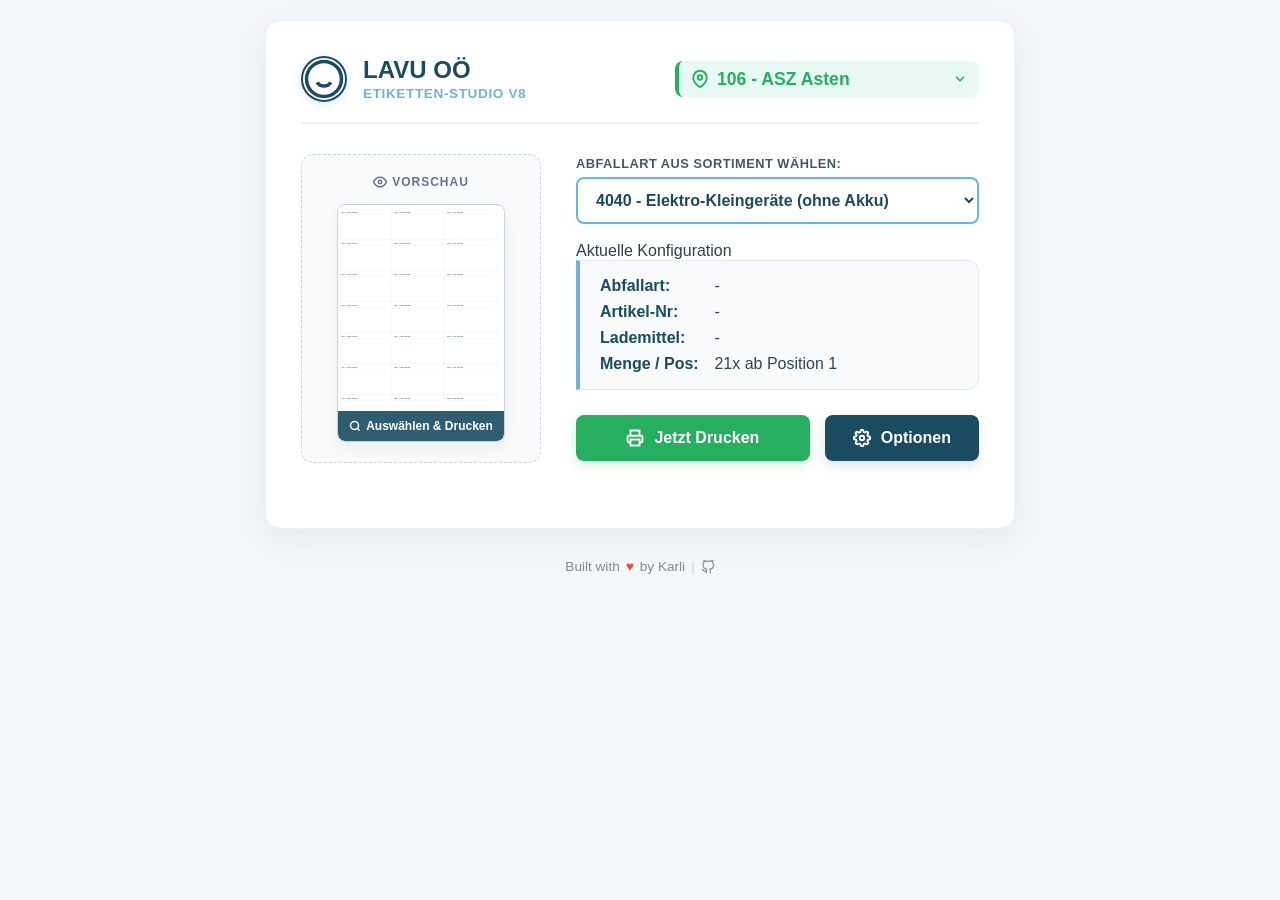
==== index.htm @ 76504af8 "Implement feature X to enhance user experience and fix bug Y in module Z" ====
<!DOCTYPE html>
<html lang="de">
<head>
    <meta charset="UTF-8" />
    <meta name="viewport" content="width=device-width, initial-scale=1.0" />
    <title>LAVU OÖ - Etiketten-Druckstudio v8 (HERMA 4473)</title>
    <link class="icon" type="image/svg+xml" href="favicon.svg" />
    <link rel="manifest" href="manifest.json" />
    <meta name="theme-color" content="#1a4b60" />
    <style>
        /* ==========================================
           BENUTZEROBERFLÄCHE (Wird nicht gedruckt)
           ========================================== */
        * {
            box-sizing: border-box;
        }

        body {
            font-family: 'Segoe UI', -apple-system, BlinkMacSystemFont, Roboto, Helvetica, Arial, sans-serif;
            background-color: #f4f7f9;
            margin: 0;
            padding: 20px;
            color: #2c3e50;
            display: flex;
            flex-direction: column;
            justify-content: flex-start;
            align-items: center;
            min-height: 100vh;
        }

        .main-card {
            background: #ffffff;
            width: 100%;
            max-width: 750px;
            border-radius: 16px;
            box-shadow: 0 10px 30px rgba(26, 75, 96, 0.08);
            padding: 35px;
            border: 1px solid #eef2f5;
        }

        .app-header {
            display: flex;
            justify-content: space-between;
            align-items: center;
            border-bottom: 2px solid #eef2f5;
            padding-bottom: 20px;
            margin-bottom: 30px;
            flex-wrap: wrap;
            gap: 15px;
        }

        .app-header-left {
            display: flex;
            align-items: center;
            gap: 16px;
        }

        .app-logo {
            width: 46px;
            height: 46px;
            border-radius: 50%;
            object-fit: cover;
            border: 2px solid #1a4b60;
            box-shadow: 0 2px 8px rgba(26, 75, 96, 0.15);
        }

        .app-header-title {
            color: #1a4b60;
            font-size: 1.5rem;
            font-weight: bold;
            line-height: 1.1;
        }

        .app-header-subtitle {
            font-size: 0.85rem;
            color: #6cb4db;
            font-weight: 600;
            text-transform: uppercase;
            letter-spacing: 0.6px;
            margin-top: 3px;
        }

        .app-header-right {
            color: #27ae60;
            font-size: 1.1rem;
            font-weight: bold;
            display: flex;
            align-items: center;
            gap: 4px;
            background: #e8f8f5;
            padding: 4px 12px;
            border-radius: 8px;
            border-left: 4px solid #27ae60;
            box-shadow: 0 2px 6px rgba(39, 174, 96, 0.04);
            white-space: nowrap;
        }

        .header-select {
            background: transparent;
            border: none;
            color: #27ae60;
            font-size: 1.1rem;
            font-weight: bold;
            font-family: inherit;
            outline: none;
            cursor: pointer;
            padding: 4px 20px 4px 4px;
            appearance: none;
            -webkit-appearance: none;
            -moz-appearance: none;
            background-image: url("data:image/svg+xml;utf8,<svg xmlns='http://www.w3.org/2000/svg' width='14' height='14' viewBox='0 0 24 24' fill='none' stroke='%2327ae60' stroke-width='2.5' stroke-linecap='round' stroke-linejoin='round'><polyline points='6 9 12 15 18 9'></polyline></svg>");
            background-repeat: no-repeat;
            background-position: right center;
            width: auto;
        }

        .header-select:focus {
            box-shadow: none;
            background-color: transparent;
        }

        .dashboard-grid {
            display: grid;
            grid-template-columns: 240px 1fr;
            gap: 35px;
            align-items: center;
            margin-bottom: 30px;
        }

        .preview-sidebar {
            display: flex;
            flex-direction: column;
            align-items: center;
            background: #f8fafc;
            padding: 20px;
            border-radius: 12px;
            border: 1px dashed #cbd5e1;
            width: 100%;
        }

        .sidebar-title {
            font-size: 0.75rem;
            font-weight: bold;
            color: #64748b;
            text-transform: uppercase;
            letter-spacing: 1px;
            margin-bottom: 15px;
            display: flex;
            align-items: center;
            gap: 5px;
        }

        .thumbnail-wrapper {
            position: relative;
            width: 168px;
            height: 238px;
            border: 1px solid #cbd5e1;
            background: white;
            border-radius: 8px;
            overflow: hidden;
            cursor: pointer;
            box-shadow: 0 6px 16px rgba(0, 0, 0, 0.06);
            transition: all 0.25s cubic-bezier(0.4, 0, 0.2, 1);
        }

        .thumbnail-wrapper:hover {
            transform: translateY(-4px) scale(1.02);
            box-shadow: 0 12px 24px rgba(26, 75, 96, 0.15);
            border-color: #1a4b60;
        }

        .scaled-sheet-container {
            transform: scale(0.20);
            transform-origin: top left;
            width: 210mm;
            height: 297mm;
            pointer-events: none;
        }

        .thumbnail-overlay {
            position: absolute;
            bottom: 0;
            left: 0;
            right: 0;
            background: rgba(26, 75, 96, 0.9);
            color: white;
            font-size: 0.75rem;
            font-weight: bold;
            text-align: center;
            padding: 8px 0;
            transition: background 0.2s;
            backdrop-filter: blur(2px);
            display: flex;
            justify-content: center;
            align-items: center;
            gap: 5px;
        }

        .thumbnail-wrapper:hover .thumbnail-overlay {
            background: rgba(39, 174, 96, 0.95);
        }

        #labelSheetModal .label {
            cursor: pointer !important;
            transition: background-color 0.15s ease, border-color 0.15s ease;
        }

        #labelSheetModal .label:hover {
            background-color: #e8f8f5 !important;
            border-color: #27ae60 !important;
        }

        #labelSheetModal .label.empty:hover {
            background-color: #f1f5f9 !important;
            border-color: #1a4b60 !important;
        }

        .info-panel {
            display: flex;
            flex-direction: column;
            justify-content: center;
            height: 100%;
            width: 100%;
        }

        .frontpage-selection {
            margin-bottom: 18px;
            display: flex;
            flex-direction: column;
        }

        .frontpage-selection label {
            font-size: 0.8rem;
            font-weight: 700;
            margin-bottom: 6px;
            color: #475569;
            text-transform: uppercase;
            letter-spacing: 0.5px;
        }

        .frontpage-selection select {
            padding: 12px 14px;
            border: 2px solid #6cb4db;
            border-radius: 8px;
            font-size: 1rem;
            font-weight: 600;
            color: #1a4b60;
            background-color: #fff;
            box-shadow: 0 2px 8px rgba(108, 180, 219, 0.1);
            transition: all 0.2s;
            cursor: pointer;
            width: 100%;
            max-width: 100%;
        }

        .frontpage-selection select:focus {
            outline: none;
            border-color: #1a4b60;
            box-shadow: 0 0 0 3px rgba(26, 75, 96, 0.15);
        }

        .summary-box {
            background: #f8fafc;
            border-left: 4px solid #6cb4db;
            padding: 16px 20px;
            border-radius: 0 12px 12px 0;
            margin-bottom: 25px;
            border-top: 1px solid #e2e8f0;
            border-right: 1px solid #e2e8f0;
            border-bottom: 1px solid #e2e8f0;
            width: 100%;
        }

        .summary-item {
            margin-bottom: 8px;
            font-size: 1rem;
            color: #334155;
            word-break: break-word;
        }

        .summary-item:last-child {
            margin-bottom: 0;
        }

        .summary-label {
            font-weight: 600;
            color: #1a4b60;
            width: 110px;
            display: inline-block;
            flex-shrink: 0;
        }

        .action-buttons {
            display: flex;
            gap: 15px;
            width: 100%;
        }

        button {
            padding: 14px 28px;
            font-size: 1rem;
            font-weight: bold;
            border: none;
            border-radius: 8px;
            cursor: pointer;
            transition: all 0.2s ease;
            display: flex;
            align-items: center;
            justify-content: center;
            gap: 10px;
        }

        .btn-primary {
            background-color: #27ae60;
            color: white;
            flex: 2;
            box-shadow: 0 4px 12px rgba(39, 174, 96, 0.2);
        }

        .btn-primary:hover {
            background-color: #219653;
            transform: translateY(-1px);
            box-shadow: 0 6px 16px rgba(39, 174, 96, 0.25);
        }

        .btn-secondary {
            background-color: #1a4b60;
            color: white;
            flex: 1;
            box-shadow: 0 4px 12px rgba(26, 75, 96, 0.15);
        }

        .btn-secondary:hover {
            background-color: #113342;
            transform: translateY(-1px);
        }

        .btn-crud {
            padding: 10px 16px;
            font-size: 0.9rem;
            font-weight: 600;
            border-radius: 6px;
            border: none;
            cursor: pointer;
            transition: background 0.2s;
        }

        .app-footer {
            margin-top: 30px;
            font-size: 0.85rem;
            color: #7f8c8d;
            text-align: center;
            font-weight: 500;
            width: 100%;
            max-width: 750px;
        }

        .app-footer span {
            color: #e74c3c;
        }

        .modal-backdrop {
            display: none;
            position: fixed;
            top: 0;
            left: 0;
            width: 100%;
            height: 100%;
            background: rgba(15, 34, 43, 0.55);
            backdrop-filter: blur(5px);
            z-index: 1000;
            justify-content: center;
            align-items: center;
            animation: fadeIn 0.2s ease;
            padding: 10px;
        }

        .modal-content {
            background: white;
            padding: 30px;
            border-radius: 16px;
            width: 100%;
            max-width: 580px;
            box-shadow: 0 20px 40px rgba(15, 34, 43, 0.2);
            position: relative;
            max-height: 95vh;
            overflow-y: auto;
        }

        .preview-modal-content {
            width: 100vw;
            height: 100vh;
            max-width: 100% !important;
            max-height: 100% !important;
            border-radius: 0 !important;
            display: flex;
            flex-direction: column;
            padding: 20px 30px;
            width: 100%;
            overflow: hidden;
        }

        .modal-body-scroll {
            overflow: hidden;
            flex: 1;
            padding: 25px;
            background: #f1f5f9;
            border-radius: 12px;
            display: flex;
            justify-content: center;
            align-items: center;
            box-shadow: inset 0 2px 10px rgba(0, 0, 0, 0.05);
            position: relative;
        }

        .modal-header {
            font-size: 1.35rem;
            font-weight: bold;
            color: #1a4b60;
            margin-bottom: 20px;
            border-bottom: 2px solid #f1f5f9;
            padding-bottom: 12px;
            display: flex;
            justify-content: space-between;
            align-items: center;
            gap: 10px;
        }

        .btn-close-x {
            background: transparent;
            font-size: 1.8rem;
            color: #94a3b8;
            padding: 0;
            cursor: pointer;
            line-height: 1;
        }

        .btn-close-x:hover {
            color: #ef4444;
        }

        .mode-switcher {
            display: flex;
            background: #f1f5f9;
            padding: 4px;
            border-radius: 8px;
            margin-bottom: 20px;
            border: 1px solid #e2e8f0;
            flex-wrap: wrap;
            gap: 4px;
        }

        .mode-tab {
            flex: 1;
            min-width: 120px;
            text-align: center;
            padding: 10px 15px;
            font-weight: bold;
            font-size: 0.95rem;
            cursor: pointer;
            border-radius: 6px;
            transition: all 0.2s ease;
            color: #64748b;
            display: flex;
            align-items: center;
            justify-content: center;
            gap: 8px;
        }

        .mode-tab.active {
            background: #1a4b60;
            color: white;
            box-shadow: 0 2px 6px rgba(26, 75, 96, 0.15);
        }

        .form-section {
            display: none;
            animation: fadeIn 0.25s ease;
        }

        .form-section.active {
            display: block;
        }

        @keyframes fadeIn {
            from {
                opacity: 0;
                transform: translateY(4px);
            }
            to {
                opacity: 1;
                transform: translateY(0);
            }
        }

        .form-grid {
            display: grid;
            grid-template-columns: repeat(2, 1fr);
            gap: 16px;
            margin-bottom: 20px;
        }

        .form-group {
            display: flex;
            flex-direction: column;
        }

        .form-group.full-width {
            grid-column: span 2;
        }

        label {
            font-size: 0.8rem;
            font-weight: 700;
            margin-bottom: 6px;
            color: #475569;
            text-transform: uppercase;
            letter-spacing: 0.5px;
            display: flex;
            align-items: center;
            gap: 5px;
        }

        input,
        select {
            padding: 11px 14px;
            border: 1px solid #cbd5e1;
            border-radius: 6px;
            font-size: 0.95rem;
            color: #334155;
            background-color: #f8fafc;
            transition: all 0.2s;
            width: 100%;
            max-width: 100%;
        }

        input:focus,
        select:focus {
            outline: none;
            border-color: #6cb4db;
            background-color: #fff;
            box-shadow: 0 0 0 3px rgba(108, 180, 219, 0.15);
        }

        .modal-footer {
            display: flex;
            justify-content: flex-end;
            gap: 12px;
            margin-top: 20px;
            border-top: 1px solid #f1f5f9;
            padding-top: 15px;
            flex-wrap: wrap;
        }

        .btn-save-defaults {
            background-color: #3498db;
            color: white;
        }

        .btn-save-defaults:hover {
            background-color: #2980b9;
        }

        .btn-cancel {
            background-color: #f1f5f9;
            color: #475569;
        }

        .btn-cancel:hover {
            background-color: #e2e8f0;
        }

        .crud-item-row {
            display: flex;
            justify-content: space-between;
            align-items: center;
            padding: 8px 10px;
            border-bottom: 1px solid #e2e8f0;
            font-size: 0.85rem;
        }

        .crud-item-row:last-child {
            border-bottom: none;
        }

        .crud-item-info {
            flex: 1;
            white-space: nowrap;
            overflow: hidden;
            text-overflow: ellipsis;
            padding-right: 10px;
        }

        @media (max-width: 768px) {
            body {
                padding: 12px;
            }
            .main-card {
                padding: 20px;
            }
            .dashboard-grid {
                grid-template-columns: 1fr;
                gap: 25px;
            }
            .preview-sidebar {
                order: -1;
            }
        }

        @media (max-width: 520px) {
            .app-header {
                flex-direction: column;
                align-items: flex-start;
            }
            .app-header-right {
                width: 100%;
                justify-content: center;
            }
            .action-buttons {
                flex-direction: column;
            }
            .form-grid {
                grid-template-columns: 1fr;
            }
            .form-group.full-width {
                grid-column: span 1;
            }
            .modal-content {
                padding: 20px;
            }
            .modal-footer button {
                width: 100%;
            }
        }

        .preview-modal-content {
            max-width: 90vw;
            width: 600px;
            max-height: 95vh;
            display: flex;
            flex-direction: column;
            padding: 20px 30px;
        }

        .modal-body-scroll {
            flex: 1;
            padding: 25px;
            background: #f1f5f9;
            border-radius: 12px;
            display: flex;
            justify-content: center;
            align-items: flex-start;
            overflow: hidden;
            box-shadow: inset 0 2px 10px rgba(0, 0, 0, 0.05);
            container-type: inline-size;
        }

        .page-container {
            background: #ffffff;
            width: 210mm;
            height: 297mm;
            box-shadow: 0 4px 25px rgba(0, 0, 0, 0.12);
            box-sizing: border-box;
            flex-shrink: 0;
        }

        .print-sheet {
            width: 210mm;
            height: 297mm;
            box-sizing: border-box;
            padding: 5mm 0mm 5mm 0mm;
            display: grid;
            grid-template-columns: repeat(3, 1fr);
            grid-template-rows: repeat(7, 1fr);
            gap: 0;
            background: white;
        }

        @container (min-width: 794px) {
            .page-container {
                transform: scale(1);
            }
        }

        .label {
            width: 100%;
            height: 100%;
            box-sizing: border-box;
            padding: 3.5mm 4mm 3.5mm 4mm;
            border: 1px dashed #cbd5e1;
            position: relative;
            background: white;
            overflow: hidden;
            display: flex;
            flex-direction: column;
            justify-content: space-between;
        }

        .label-top {
            font-size: 7pt;
            font-weight: bold;
            color: #4a5568;
            text-transform: uppercase;
            letter-spacing: 0.3px;
            border-bottom: 0.8px solid #cbd5e1;
            padding-bottom: 1.5mm;
            white-space: nowrap;
            overflow: hidden;
            text-overflow: ellipsis;
        }

        .label-middle {
            display: flex;
            align-items: center;
            justify-content: space-between;
            gap: 2mm;
            flex: 1;
            padding: 1.5mm 0;
            overflow: hidden;
        }

        .label-artnr {
            font-size: 24pt;
            font-weight: 900;
            color: #000000;
            font-family: 'Arial Black', Impact, sans-serif;
            line-height: 1;
            letter-spacing: -0.5px;
        }

        .label-suffix {
            font-size: 11pt;
            font-weight: bold;
            color: #4a5568;
            border: 1.5px solid #000;
            padding: 0.6mm 1.8mm;
            border-radius: 3px;
            text-transform: uppercase;
            white-space: nowrap;
            transform: rotate(-2deg);
            box-shadow: 1px 1px 0px #000;
            background: #fff;
            max-width: 60%;
            overflow: hidden;
            text-overflow: ellipsis;
        }

        .label-bottom-text {
            font-size: 10pt;
            font-weight: 800;
            color: #000000;
            line-height: 1.2;
            word-break: break-word;
            display: -webkit-box;
            -webkit-line-clamp: 2;
            -webkit-box-orient: vertical;
            overflow: hidden;
            height: 2.4em;
            text-transform: uppercase;
        }

        .label.empty {
            border: 1px dashed #e2e8f0;
            background: #fafafa;
        }

        .label.empty * {
            display: none !important;
        }

        @media print {
            @page {
                size: A4 portrait;
                margin: 0 !important;
            }
            html,
            body {
                background: white;
                margin: 0 !important;
                padding: 0 !important;
            }
            .main-card,
            .modal-backdrop,
            #pwaBanner,
            .app-footer {
                display: none !important;
            }
            #hiddenPrintContainer {
                display: block !important;
            }
            .page-container {
                box-shadow: none !important;
                margin: 0 !important;
                page-break-after: avoid;
                page-break-before: avoid;
                transform: none !important;
            }
            .label {
                border: 1px solid transparent !important;
            }
        }

        #hiddenPrintContainer {
            display: none;
        }

        .pwa-banner {
            display: none;
            position: fixed;
            bottom: 20px;
            left: 20px;
            right: 20px;
            background: #1a4b60;
            color: white;
            padding: 15px 20px;
            border-radius: 12px;
            box-shadow: 0 10px 25px rgba(0, 0, 0, 0.2);
            z-index: 9999;
            justify-content: space-between;
            align-items: center;
            gap: 15px;
            max-width: 500px;
            margin: 0 auto;
            animation: fadeIn 0.4s ease;
        }

        /* Schnellzugriff auf Druckeinstellungen in der Vorschau */
        .preview-controls {
            display: flex;
            gap: 15px;
            align-items: center;
            flex-wrap: wrap;
            background: #f8fafc;
            padding: 10px 15px;
            border-radius: 8px;
            margin-bottom: 10px;
            border: 1px solid #e2e8f0;
        }

        .preview-controls label {
            font-size: 0.7rem;
            margin-bottom: 0;
            text-transform: uppercase;
            font-weight: 600;
            color: #64748b;
        }

        .preview-controls input {
            width: 60px;
            padding: 6px 8px;
            font-size: 0.9rem;
        }

        .preview-controls .control-group {
            display: flex;
            align-items: center;
            gap: 6px;
        }
    </style>
</head>
<body>

    <div class="main-card">
        <div class="app-header">
            <div class="app-header-left">
                <img src="logo.png" alt="LAVU Logo" class="app-logo" onerror="this.src='data:image/svg+xml;utf8,<svg xmlns=\'http://www.w3.org/2000/svg\' width=\'40\' height=\'40\' viewBox=\'0 0 24 24\' fill=\'none\' stroke=\'%231a4b60\' stroke-width=\'2\'><circle cx=\'12\' cy=\'12\' r=\'10\'/><path d=\'M8 14s1.5 2 4 2 4-2 4-2\'/><line x1=\'9\' y1=\'9\' x2=\'9.01\' y2=\'9\'/><line x1=\'15\' y1=\'9\' x2=\'15.01\' y2=\'9\'/></svg>'">
                <div>
                    <div class="app-header-title">LAVU OÖ</div>
                    <div class="app-header-subtitle">Etiketten-Studio v8</div>
                </div>
            </div>
            <div class="app-header-right">
                <svg width="18" height="18" viewBox="0 0 24 24" fill="none" stroke="currentColor" stroke-width="2.5"><path d="M21 10c0 7-9 13-9 13s-9-6-9-13a9 9 0 0 1 18 0z"/><circle cx="12" cy="10" r="3"/></svg>
                <select id="headerSiteSelect" class="header-select" onchange="syncSiteSelection(this.value)">
                    <optgroup label="Linz-Land & Linz Stadt">
                        <option value="106 - ASZ Asten" selected>106 - ASZ Asten</option>
                        <option value="ASZ Ansfelden">ASZ Ansfelden</option>
                        <option value="ASZ Enns">ASZ Enns</option>
                        <option value="ASZ Hörsching">ASZ Hörsching</option>
                        <option value="ASZ Leonding">ASZ Leonding</option>
                        <option value="ASZ Neuhofen">ASZ Neuhofen</option>
                        <option value="ASZ Pasching">ASZ Pasching</option>
                        <option value="ASZ St. Florian">ASZ St. Florian</option>
                        <option value="ASZ Traun">ASZ Traun</option>
                        <option value="ASZ Wilhering">ASZ Wilhering</option>
                        <option value="ASZ Linz-Nebingerstraße">ASZ Linz-Nebingerstraße</option>
                        <option value="ASZ Linz-Mostnnystraße">ASZ Linz-Mostnnystraße</option>
                        <option value="ASZ Linz-Wiener Straße">ASZ Linz-Wiener Straße</option>
                        <option value="ASZ Linz-Dornach">ASZ Linz-Dornach</option>
                    </optgroup>
                    <optgroup label="Wels & Wels-Land">
                        <option value="ASZ Wels-Nord">ASZ Wels-Nord</option>
                        <option value="ASZ Wels-Kenten">ASZ Wels-Kenten</option>
                        <option value="ASZ Marchtrenk">ASZ Marchtrenk</option>
                        <option value="ASZ Gunskirchen">ASZ Gunskirchen</option>
                        <option value="ASZ Thalheim">ASZ Thalheim</option>
                    </optgroup>
                    <optgroup label="Steyr & Steyr-Land">
                        <option value="ASZ Steyr">ASZ Steyr</option>
                        <option value="ASZ Bad Hall">ASZ Bad Hall</option>
                        <option value="ASZ Garsten">ASZ Garsten</option>
                        <option value="ASZ Sierning">ASZ Sierning</option>
                    </optgroup>
                </select>
            </div>
        </div>

        <div class="dashboard-grid">
            <div class="preview-sidebar">
                <div class="sidebar-title">
                    <svg width="14" height="14" viewBox="0 0 24 24" fill="none" stroke="currentColor" stroke-width="2.5"><path d="M1 12s4-8 11-8 11 8 11 8-4 8-11 8-11-8-11-8z"/><circle cx="12" cy="12" r="3"/></svg>
                    Vorschau
                </div>
                <div class="thumbnail-wrapper" onclick="openPreviewModal()" title="Klicken für vollständige A4-Großansicht">
                    <div class="scaled-sheet-container">
                        <div class="print-sheet" id="thumbnailSheet"></div>
                    </div>
                    <div class="thumbnail-overlay">
                        <svg width="12" height="12" viewBox="0 0 24 24" fill="none" stroke="currentColor" stroke-width="3"><circle cx="11" cy="11" r="8"/><line x1="21" y1="21" x2="16.65" y2="16.65"/></svg>
                        Auswählen & Drucken
                    </div>
                </div>
            </div>

            <div class="info-panel">
                <div class="frontpage-selection">
                    <label for="sortimentSelect">Abfallart aus Sortiment wählen:</label>
                    <select id="sortimentSelect" onchange="handlePresetSelection()"></select>
                </div>

                <div class="info-title">Aktuelle Konfiguration</div>
                <div class="summary-box">
                    <div class="summary-item"><span class="summary-label">Abfallart:</span> <span id="sumBezeichnung">-</span></div>
                    <div class="summary-item"><span class="summary-label">Artikel-Nr:</span> <span id="sumArtNr">-</span></div>
                    <div class="summary-item"><span class="summary-label">Lademittel:</span> <span id="sumSuffix">-</span></div>
                    <div class="summary-item"><span class="summary-label">Menge / Pos:</span> <span id="sumDetails">-</span></div>
                </div>

                <div class="action-buttons">
                    <button class="btn-primary" onclick="window.print()">
                        <svg width="18" height="18" viewBox="0 0 24 24" fill="none" stroke="currentColor" stroke-width="2.5"><polyline points="6 9 6 2 18 2 18 9"/><path d="M6 18H4a2 2 0 0 1-2-2v-5a2 2 0 0 1 2-2h16a2 2 0 0 1 2 2v5a2 2 0 0 1-2 2h-2"/><rect x="6" y="14" width="12" height="8"/></svg>
                        Jetzt Drucken
                    </button>
                    <button class="btn-secondary" onclick="openSettings()">
                        <svg width="18" height="18" viewBox="0 0 24 24" fill="none" stroke="currentColor" stroke-width="2.5"><circle cx="12" cy="12" r="3"/><path d="M19.4 15a1.65 1.65 0 0 0 .33 1.82l.06.06a2 2 0 1 1-2.83 2.83l-.06-.06a1.65 1.65 0 0 0-1.82-.33 1.65 1.65 0 0 0-1 1.51V21a2 2 0 0 1-4 0v-.09A1.65 1.65 0 0 0 9 19.4a1.65 1.65 0 0 0-1.82.33l-.06.06a2 2 0 1 1-2.83-2.83l.06-.06a1.65 1.65 0 0 0 .33-1.82 1.65 1.65 0 0 0-1.51-1H3a2 2 0 0 1 0-4h.09A1.65 1.65 0 0 0 4.6 9a1.65 1.65 0 0 0-.33-1.82l-.06-.06a2 2 0 1 1 2.83-2.83l.06.06a1.65 1.65 0 0 0 1.82.33H9a1.65 1.65 0 0 0 1-1.51V3a2 2 0 0 1 4 0v.09a1.65 1.65 0 0 0 1 1.51 1.65 1.65 0 0 0 1.82-.33l.06-.06a2 2 0 1 1 2.83 2.83l-.06.06a1.65 1.65 0 0 0-.33 1.82V9a1.65 1.65 0 0 0 1.51 1H21a2 2 0 0 1 0 4h-.09a1.65 1.65 0 0 0-1.51 1z"/></svg>
                        Optionen
                    </button>
                </div>
            </div>
        </div>
    </div>

    <div class="app-footer" style="display: flex; justify-content: center; align-items: center; gap: 6px; flex-wrap: wrap;">
        Built with <span style="color: #e74c3c;">&hearts;</span> by Karli
        <span style="color: #cbd5e1;">|</span>
        <a href="https://github.com/7pub" target="_blank" style="display: inline-flex; align-items: center; gap: 5px; color: inherit; text-decoration: none; transition: color 0.2s;">
            <svg width="14" height="14" viewBox="0 0 24 24" fill="none" stroke="currentColor" stroke-width="2" stroke-linecap="round" stroke-linejoin="round" style="display: block;">
                <path d="M9 19c-5 1.5-5-2.5-7-3m14 6v-3.87a3.37 3.37 0 0 0-.94-2.61c3.14-.35 6.44-1.54 6.44-7A5.44 5.44 0 0 0 20 4.77 5.07 5.07 0 0 0 19.91 1S18.73.65 16 2.48a13.38 13.38 0 0 0-7 0C6.27.65 5.09 1 5.09 1A5.07 5.07 0 0 0 5 4.77a5.44 5.44 0 0 0-1.5 3.78c0 5.42 3.3 6.61 6.44 7A3.37 3.37 0 0 0 9 18.13V22"></path>
            </svg>
        </a>
    </div>

    <div id="settingsModal" class="modal-backdrop" onclick="closeSettingsViaBackdrop(event)">
        <div class="modal-content">
            <div class="modal-header">
                <span>Druck- & Standorteinstellungen</span>
                <button class="btn-close-x" onclick="closeSettings()">&times;</button>
            </div>

            <div class="form-group" style="margin-bottom: 20px;">
                <label for="inputTop">
                    <svg width="14" height="14" viewBox="0 0 24 24" fill="none" stroke="currentColor" stroke-width="2.5"><path d="M21 10c0 7-9 13-9 13s-9-6-9-13a9 9 0 0 1 18 0z"/><circle cx="12" cy="10" r="3"/></svg>
                    Standort (ASZ Niederlassung OÖ):
                </label>
                <select id="inputTop" onchange="syncSettingsSelection(this.value)" style="width: 100%;">
                    <optgroup label="Linz-Land & Linz Stadt">
                        <option value="106 - ASZ Asten" selected>106 - ASZ Asten</option>
                        <option value="ASZ Ansfelden">ASZ Ansfelden</option>
                        <option value="ASZ Enns">ASZ Enns</option>
                        <option value="ASZ Hörsching">ASZ Hörsching</option>
                        <option value="ASZ Leonding">ASZ Leonding</option>
                        <option value="ASZ Neuhofen">ASZ Neuhofen</option>
                        <option value="ASZ Pasching">ASZ Pasching</option>
                        <option value="ASZ St. Florian">ASZ St. Florian</option>
                        <option value="ASZ Traun">ASZ Traun</option>
                        <option value="ASZ Wilhering">ASZ Wilhering</option>
                        <option value="ASZ Linz-Nebingerstraße">ASZ Linz-Nebingerstraße</option>
                        <option value="ASZ Linz-Mostnnystraße">ASZ Linz-Mostnnystraße</option>
                        <option value="ASZ Linz-Wiener Straße">ASZ Linz-Wiener Straße</option>
                        <option value="ASZ Linz-Dornach">ASZ Linz-Dornach</option>
                    </optgroup>
                    <optgroup label="Wels & Wels-Land">
                        <option value="ASZ Wels-Nord">ASZ Wels-Nord</option>
                        <option value="ASZ Wels-Kenten">ASZ Wels-Kenten</option>
                        <option value="ASZ Marchtrenk">ASZ Marchtrenk</option>
                        <option value="ASZ Gunskirchen">ASZ Gunskirchen</option>
                        <option value="ASZ Thalheim">ASZ Thalheim</option>
                    </optgroup>
                    <optgroup label="Steyr & Steyr-Land">
                        <option value="ASZ Steyr">ASZ Steyr</option>
                        <option value="ASZ Bad Hall">ASZ Bad Hall</option>
                        <option value="ASZ Garsten">ASZ Garsten</option>
                        <option value="ASZ Sierning">ASZ Sierning</option>
                    </optgroup>
                </select>
            </div>

            <div class="form-grid" style="margin-bottom: 20px;">
                <div class="form-group">
                    <label for="inputCount">
                        <svg width="14" height="14" viewBox="0 0 24 24" fill="none" stroke="currentColor" stroke-width="2.5"><path d="M14 2H6a2 2 0 0 0-2 2v16a2 2 0 0 0 2 2h12a2 2 0 0 0 2-2V8z"/><polyline points="14 2 14 8 20 8"/><line x1="16" y1="13" x2="8" y2="13"/><line x1="16" y1="17" x2="8" y2="17"/><polyline points="10 9 9 9 8 9"/></svg>
                        Anzahl Etiketten (max. 21):
                    </label>
                    <input type="number" id="inputCount" value="21" min="1" max="21" oninput="updatePreview()" />
                </div>
                <div class="form-group">
                    <label for="inputStartPos">
                        <svg width="14" height="14" viewBox="0 0 24 24" fill="none" stroke="currentColor" stroke-width="2.5"><path d="M12 2v20M17 5H9.5a3.5 3.5 0 0 0 0 7h5a3.5 3.5 0 0 1 0 7H6"/></svg>
                        Start-Position (1-21):
                    </label>
                    <input type="number" id="inputStartPos" value="1" min="1" max="21" oninput="updatePreview()" />
                </div>
            </div>

            <div class="mode-switcher">
                <div id="tabSelect" class="mode-tab active" onclick="switchMode('select')">
                    <svg width="14" height="14" viewBox="0 0 24 24" fill="none" stroke="currentColor" stroke-width="2.5"><line x1="8" y1="6" x2="21" y2="6"/><line x1="8" y1="12" x2="21" y2="12"/><line x1="8" y1="18" x2="21" y2="18"/><line x1="3" y1="6" x2="3.01" y2="6"/><line x1="3" y1="12" x2="3.01" y2="12"/><line x1="3" y1="18" x2="3.01" y2="18"/></svg>
                    Sortiment wählen
                </div>
                <div id="tabInput" class="mode-tab" onclick="switchMode('input')">
                    <svg width="14" height="14" viewBox="0 0 24 24" fill="none" stroke="currentColor" stroke-width="2.5"><circle cx="12" cy="12" r="10"/><line x1="12" y1="8" x2="12" y2="16"/><line x1="8" y1="12" x2="16" y2="12"/></svg>
                    Datenbank verwalten
                </div>
            </div>

            <div id="sectionSelect" class="form-section active">
                <div class="form-group" style="margin-bottom: 15px;">
                    <label for="inputSortimentUrl">
                        <svg width="14" height="14" viewBox="0 0 24 24" fill="none" stroke="currentColor" stroke-width="2.5"><path d="M10 13a5 5 0 0 0 7.54.54l3-3a5 5 0 0 0-7.07-7.07l-1.72 1.71"></path><path d="M14 11a5 5 0 0 0-7.54-.54l-3 3a5 5 0 0 0 7.07 7.07l1.71-1.71"></path></svg>
                        Zentrale Sortiment-URL (GitHub Raw JSON):
                    </label>
                    <div style="display: flex; gap: 8px;">
                        <input type="url" id="inputSortimentUrl" value="https://raw.githubusercontent.com/LAVU-OOE/Etiketten-Druckstudio/refs/heads/main/sortiment.json" placeholder="https://raw.githubusercontent.com/.../sortiment.json" style="flex: 1;" />
                        <button class="btn-crud" style="background: #27ae60; color: white; padding: 0 16px;" onclick="speichereUndLadeUrl()">Laden</button>
                    </div>
                </div>
                <div id="netzwerkStatus" style="font-size: 0.8rem; color: #7f8c8d; text-align: center; font-style: italic; margin-bottom: 15px;">
                    Status: Rein lokaler Modus (localStorage)
                </div>

                <div style="border-top: 1px solid #f1f5f9; padding-top: 15px; margin-top: 15px;">
                    <div class="info-title" style="margin-bottom: 10px;">Manuelle Eingabe (Überschreiben)</div>
                    <div class="form-grid" style="margin-bottom: 10px;">
                        <div class="form-group">
                            <label for="inputArtNr">Artikel-Nr.:</label>
                            <input type="text" id="inputArtNr" oninput="updatePreview()" placeholder="z.B. 4040" />
                        </div>
                        <div class="form-group">
                            <label for="inputSuffix">Lademittel:</label>
                            <input type="text" id="inputSuffix" oninput="updatePreview()" placeholder="z.B. QR-Box" />
                        </div>
                    </div>
                    <div class="form-group">
                        <label for="inputBezeichnung">Abfallbezeichnung:</label>
                        <input type="text" id="inputBezeichnung" oninput="updatePreview()" placeholder="z.B. Elektro-Kleingeräte" />
                    </div>
                </div>
            </div>

            <div id="sectionInput" class="form-section">
                <input type="hidden" id="crudEditIndex" value="-1" />
                <div class="form-grid" style="margin-bottom: 12px;">
                    <div class="form-group">
                        <label for="crudArtNr">Artikel-Nr.:</label>
                        <input type="text" id="crudArtNr" placeholder="z.B. 4040" />
                    </div>
                    <div class="form-group">
                        <label for="crudSuffix">Lademittel:</label>
                        <input type="text" id="crudSuffix" placeholder="z.B. QR-Box" />
                    </div>
                </div>
                <div class="form-group" style="margin-bottom: 12px;">
                    <label for="crudBez">Abfallbezeichnung:</label>
                    <input type="text" id="crudBez" placeholder="z.B. Elektro-Kleingeräte" />
                </div>
                <div style="display: flex; gap: 10px; margin-bottom: 15px;">
                    <button class="btn-crud" style="background: #27ae60; color: white; flex: 1;" onclick="speichereArtikel()">💾 Artikel speichern</button>
                    <button id="btnCancelEdit" class="btn-crud" style="background: #7f8c8d; color: white; display: none;" onclick="clearCrudForm()">Abbrechen</button>
                </div>

                <div style="margin-top: 15px; margin-bottom: 15px; padding-top: 12px; border-top: 1px dashed #cbd5e1;">
                    <button class="btn-crud" style="background: #34495e; color: white; width: 100%; display: flex; align-items: center; justify-content: center; gap: 8px; padding: 12px;" onclick="exportiereSortimentAlsJson()">
                        📥 Aktuelle Datenbank als JSON herunterladen
                    </button>
                </div>

                <label>Aktuelle Einträge im lokalen Workspace:</label>
                <div id="crudListContainer" style="max-height: 180px; overflow-y: auto; border: 1px solid #cbd5e1; border-radius: 6px; background: #f8fafc; padding: 5px;">
                </div>
            </div>

            <div class="modal-footer">
                <button id="btnSaveDefaults" class="btn-save-defaults" onclick="saveDefaults()">
                    <svg width="16" height="16" viewBox="0 0 24 24" fill="none" stroke="currentColor" stroke-width="2.5"><path d="M19 21H5a2 2 0 0 1-2-2V5a2 2 0 0 1 2-2h11l5 5v11a2 2 0 0 1-2 2z"/><polyline points="17 21 17 13 7 13 7 21"/><polyline points="7 3 7 8 15 8"/></svg>
                    Standard sichern
                </button>
                <button class="btn-cancel" onclick="closeSettings()">Fertig</button>
            </div>
        </div>
    </div>

    <div id="previewModal" class="modal-backdrop" onclick="closePreviewModalViaBackdrop(event)">
        <div class="modal-content preview-modal-content">
            <div class="modal-header">
                <span>Interaktiver A4-Druckbogen<br/>(HERMA 4473, 21 Etiketten)</span>
                <button class="btn-close-x" onclick="closePreviewModal()">&times;</button>
            </div>
            <div class="modal-body-scroll">
                <!-- Schnellzugriff auf Druckeinstellungen -->
                <div class="preview-controls" style="position: absolute; top: 70px; left: 50%; transform: translateX(-50%); z-index: 10; background: rgba(255,255,255,0.95); backdrop-filter: blur(4px); width: auto; padding: 8px 16px; border-radius: 8px; box-shadow: 0 2px 12px rgba(0,0,0,0.1);">
                    <div class="control-group">
                        <label for="previewCount">Anzahl:</label>
                        <input type="number" id="previewCount" min="1" max="21" value="21" oninput="syncPreviewCount(this.value)" />
                    </div>
                    <div class="control-group">
                        <label for="previewStart">Start:</label>
                        <input type="number" id="previewStart" min="1" max="21" value="1" oninput="syncPreviewStart(this.value)" />
                    </div>
                    <button class="btn-primary" style="padding: 6px 12px; font-size: 0.8rem;" onclick="window.print()">🖨️ Drucken</button>
                </div>
                <div class="page-container" id="modalPageContainer">
                    <div class="print-sheet" id="labelSheetModal"></div>
                </div>
            </div>
            <div class="modal-footer">
                <button class="btn-primary" onclick="window.print()">
                    <svg width="18" height="18" viewBox="0 0 24 24" fill="none" stroke="currentColor" stroke-width="2.5"><polyline points="6 9 6 2 18 2 18 9"/><path d="M6 18H4a2 2 0 0 1-2-2v-5a2 2 0 0 1 2-2h16a2 2 0 0 1 2 2v5a2 2 0 0 1-2 2h-2"/><rect x="6" y="14" width="12" height="8"/></svg>
                    Jetzt Drucken
                </button>
                <button class="btn-cancel" onclick="closePreviewModal()">Schließen</button>
            </div>
        </div>
    </div>

    <div id="hiddenPrintContainer">
        <div class="page-container">
            <div class="print-sheet" id="labelSheetDirect"></div>
        </div>
    </div>

    <div id="pwaBanner" class="pwa-banner">
        <div style="display: flex; align-items: center; gap: 10px;">
            <span style="font-size: 1.5rem;">📱</span>
            <div>
                <b style="display: block;">LAVU Studio v8 installieren</b>
                <span style="font-size: 0.8rem; opacity: 0.9;">Für eine schnellere Nutzung direkt in deiner App Übersicht.</span>
            </div>
        </div>
        <div style="display: flex; gap: 8px;">
            <button id="btnPwaInstall" style="background: white; color: #1a4b60; padding: 8px 14px; font-size: 0.85rem; border-radius: 6px;">Installieren</button>
            <button onclick="document.getElementById('pwaBanner').style.display='none'" style="background: transparent; color: white; padding: 4px; font-size: 1.2rem;">&times;</button>
        </div>
    </div>

    <script>
        'use strict';

        // ============================================================
        // KONFIGURATION
        // ============================================================
        const CONFIG = {
            DEFAULT_URL: 'https://raw.githubusercontent.com/LAVU-OOE/Etiketten-Druckstudio/refs/heads/main/sortiment.json',
            STORAGE_KEY_SORTIMENT: 'lavu_studio_sortiment_v8',
            STORAGE_KEY_DEFAULTS: 'lavu_studio_defaults_v8',
            STORAGE_KEY_URL: 'lavu_sortiment_url',
            MAX_LABELS: 21,
            REFRESH_INTERVAL: 30000, // 30 Sekunden
        };

        // ============================================================
        // GLOBALE VARIABLEN
        // ============================================================
        let sortimentData = [];
        let aktuellerModus = 'select';
        let updateTimeout = null;
        let deferredPrompt = null;

        // ============================================================
        // DEFAULTS (FALLBACK)
        // ============================================================
        const defaultSortiment = [
            { artNr: "4040", bez: "Elektro-Kleingeräte (ohne Akku)", zusatzMitte: "QR-Box" },
            { artNr: "4010", bez: "Elektro-Großgeräte", zusatzMitte: "Gitterbox" },
            { artNr: "4020", bez: "Kühlgeräte", zusatzMitte: "Kühlgeräte" },
            { artNr: "4030", bez: "Bildschirmgeräte / TV", zusatzMitte: "TV-Box" },
            { artNr: "1550", bez: "Bauschutt (Kleinmengen)", zusatzMitte: "Mulde" },
            { artNr: "1610", bez: "Altholz (Stofflich)", zusatzMitte: "Holzbox" },
            { artNr: "1620", bez: "Altholz (Thermisch)", zusatzMitte: "Holzbox" },
            { artNr: "1210", bez: "Altmetall / Schrott", zusatzMitte: "Schrottbox" },
            { artNr: "1720", bez: "Verpackungshohlglas", zusatzMitte: "Glas-Hub" },
            { artNr: "1730", bez: "Flachglas", zusatzMitte: "Gestell" },
            { artNr: "1410", bez: "Altpapier (Kartonagen)", zusatzMitte: "Presse" },
            { artNr: "5110", bez: "Problemstoffe (Haushalt)", zusatzMitte: "Problo-Box" },
            { artNr: "1820", bez: "Altreifen (mit Felgen)", zusatzMitte: "Reifenlager" },
            { artNr: "1810", bez: "Altreifen (ohne Felgen)", zusatzMitte: "Reifenlager" },
            { artNr: "4050", bez: "Gasentladungslampen", zusatzMitte: "Lampen-Box" }
        ];

        // ============================================================
        // INITIALISIERUNG
        // ============================================================
        document.addEventListener('DOMContentLoaded', async () => {
            loadDefaults();

            let savedUrl = localStorage.getItem(CONFIG.STORAGE_KEY_URL);
            if (!savedUrl) {
                savedUrl = CONFIG.DEFAULT_URL;
                localStorage.setItem(CONFIG.STORAGE_KEY_URL, savedUrl);
            }

            document.getElementById('inputSortimentUrl').value = savedUrl;
            updateNetworkStatus('⏳ Verbinde...', '#f39c12');

            await loadSortiment();
            updatePreview();

            // Sync preview controls
            document.getElementById('previewCount').value = document.getElementById('inputCount').value;
            document.getElementById('previewStart').value = document.getElementById('inputStartPos').value;

            // Periodisches Update
            setInterval(() => {
                const url = localStorage.getItem(CONFIG.STORAGE_KEY_URL);
                if (url && aktuellerModus === 'select') {
                    loadSortiment();
                }
            }, CONFIG.REFRESH_INTERVAL);
        });

        // ============================================================
        // SORTIMENT LADEN
        // ============================================================
        async function loadSortiment() {
            const url = localStorage.getItem(CONFIG.STORAGE_KEY_URL);
            if (url) {
                try {
                    const response = await fetch(url, { cache: "no-store" });
                    if (!response.ok) throw new Error("Netzwerkantwort war fehlerhaft");
                    const data = await response.json();
                    if (Array.isArray(data) && data.length > 0) {
                        sortimentData = data;
                        localStorage.setItem(CONFIG.STORAGE_KEY_SORTIMENT, JSON.stringify(sortimentData));
                        updateNetworkStatus('🟢 Verbunden mit GitHub-Repository', '#27ae60');
                        initDropdown();
                        return;
                    }
                } catch (e) {
                    console.warn("Fehler beim Laden von GitHub URL, weiche auf cache / localStorage aus.", e);
                    updateNetworkStatus('⚠️ GitHub Offline! Lokaler Cache geladen.', '#e74c3c');
                }
            }

            const savedSortiment = localStorage.getItem(CONFIG.STORAGE_KEY_SORTIMENT);
            if (savedSortiment) {
                try {
                    sortimentData = JSON.parse(savedSortiment);
                } catch (e) {
                    sortimentData = [...defaultSortiment];
                }
            } else {
                sortimentData = [...defaultSortiment];
            }
            initDropdown();
        }

        function updateNetworkStatus(text, color) {
            const el = document.getElementById('netzwerkStatus');
            if (el) {
                el.innerHTML = text;
                el.style.color = color;
            }
        }

        // ============================================================
        // URL LADEN
        // ============================================================
        async function speichereUndLadeUrl() {
            const urlInput = document.getElementById('inputSortimentUrl').value.trim();
            if (!urlInput) {
                localStorage.removeItem(CONFIG.STORAGE_KEY_URL);
                updateNetworkStatus('Status: Rein lokaler Modus (localStorage)', '#7f8c8d');
                sortimentData = [...defaultSortiment];
                localStorage.setItem(CONFIG.STORAGE_KEY_SORTIMENT, JSON.stringify(sortimentData));
                initDropdown();
                handlePresetSelection();
                alert("Verlinkung entfernt. Standard-Sortiment geladen.");
                return;
            }

            let finalUrl = urlInput;
            if (finalUrl.includes("github.com") && !finalUrl.includes("raw.githubusercontent.com")) {
                finalUrl = finalUrl.replace("github.com", "raw.githubusercontent.com").replace("/blob/", "/");
                document.getElementById('inputSortimentUrl').value = finalUrl;
            }

            localStorage.setItem(CONFIG.STORAGE_KEY_URL, finalUrl);
            updateNetworkStatus('⏳ Verbinde...', '#f39c12');
            await loadSortiment();
        }

        // ============================================================
        // DROPDOWN INIT
        // ============================================================
        function initDropdown() {
            const select = document.getElementById('sortimentSelect');
            const aktuellerWert = select.value;
            select.innerHTML = '';

            sortimentData.forEach((item, index) => {
                const opt = document.createElement('option');
                opt.value = index;
                opt.textContent = `${item.artNr} - ${item.bez}`;
                select.appendChild(opt);
            });

            if (aktuellerWert !== "" && aktuellerWert < sortimentData.length) {
                select.value = aktuellerWert;
            } else {
                select.value = "0";
            }

            renderCrudList();
        }

        // ============================================================
        // SYNC LOGIK FÜR STANDORT
        // ============================================================
        function syncSiteSelection(val) {
            document.getElementById('inputTop').value = val;
            updatePreview();
        }

        function syncSettingsSelection(val) {
            document.getElementById('headerSiteSelect').value = val;
            updatePreview();
        }

        // ============================================================
        // CRUD / DATENBANK VERWALTUNG
        // ============================================================
        function switchMode(mode) {
            aktuellerModus = mode;
            document.getElementById('tabSelect').classList.toggle('active', mode === 'select');
            document.getElementById('tabInput').classList.toggle('active', mode === 'input');
            document.getElementById('sectionSelect').classList.toggle('active', mode === 'select');
            document.getElementById('sectionInput').classList.toggle('active', mode === 'input');
        }

        function renderCrudList() {
            const container = document.getElementById('crudListContainer');
            if (!container) return;
            container.innerHTML = '';

            sortimentData.forEach((item, index) => {
                const row = document.createElement('div');
                row.className = 'crud-item-row';
                row.innerHTML = `
                    <div class="crud-item-info">
                        <b>${item.artNr}</b> - ${item.bez} <span style="color:#7f8c8d; font-size:0.75rem;">(${item.zusatzMitte || '-'})</span>
                    </div>
                    <div style="display: flex; gap: 4px;">
                        <button class="btn-crud" style="padding: 3px 6px; background: #3498db; color: white; font-size: 0.75rem;" onclick="editArtikel(${index})" title="Bearbeiten" aria-label="Artikel bearbeiten">✏️</button>
                        <button class="btn-crud" style="padding: 3px 6px; background: #e74c3c; color: white; font-size: 0.75rem;" onclick="deleteArtikel(${index})" title="Löschen" aria-label="Artikel löschen">🗑️</button>
                    </div>
                `;
                container.appendChild(row);
            });
        }

        function editArtikel(index) {
            const item = sortimentData[index];
            document.getElementById('crudEditIndex').value = index;
            document.getElementById('crudArtNr').value = item.artNr;
            document.getElementById('crudSuffix').value = item.zusatzMitte || "";
            document.getElementById('crudBez').value = item.bez;
            document.getElementById('btnCancelEdit').style.display = 'inline-block';
        }

        function deleteArtikel(index) {
            if (confirm(`Möchten Sie den Artikel "${sortimentData[index].bez}" wirklich aus der Datenbank löschen?`)) {
                sortimentData.splice(index, 1);
                localStorage.setItem(CONFIG.STORAGE_KEY_SORTIMENT, JSON.stringify(sortimentData));
                initDropdown();
                handlePresetSelection();
            }
        }

        function clearCrudForm() {
            document.getElementById('crudEditIndex').value = "-1";
            document.getElementById('crudArtNr').value = "";
            document.getElementById('crudSuffix').value = "";
            document.getElementById('crudBez').value = "";
            document.getElementById('btnCancelEdit').style.display = 'none';
        }

        function speichereArtikel() {
            const artNr = document.getElementById('crudArtNr').value.trim();
            const zusatzMitte = document.getElementById('crudSuffix').value.trim();
            const bez = document.getElementById('crudBez').value.trim();
            const editIndex = parseInt(document.getElementById('crudEditIndex').value);

            if (!artNr || !bez) {
                alert("Artikel-Nr. und Bezeichnung sind erforderlich!");
                return;
            }

            const neuerArtikel = { artNr, bez, zusatzMitte };

            if (editIndex > -1) {
                sortimentData[editIndex] = neuerArtikel;
            } else {
                sortimentData.push(neuerArtikel);
            }

            localStorage.setItem(CONFIG.STORAGE_KEY_SORTIMENT, JSON.stringify(sortimentData));
            initDropdown();
            clearCrudForm();
            handlePresetSelection();
        }

        function exportiereSortimentAlsJson() {
            if (!sortimentData || sortimentData.length === 0) {
                alert("Es sind keine Sortimentsdaten zum Exportieren vorhanden.");
                return;
            }
            try {
                const jsonString = JSON.stringify(sortimentData, null, 2);
                const blob = new Blob([jsonString], { type: "application/json;charset=utf-8;" });
                const url = URL.createObjectURL(blob);

                const downloadLink = document.createElement("a");
                downloadLink.href = url;
                downloadLink.download = "sortiment.json";

                document.body.appendChild(downloadLink);
                downloadLink.click();

                document.body.removeChild(downloadLink);
                URL.revokeObjectURL(url);
            } catch (feh) {
                console.error("Fehler beim Exportieren:", feh);
                alert("Export fehlgeschlagen: " + feh.message);
            }
        }

        // ============================================================
        // PRESET & VORSCHAU
        // ============================================================
        function handlePresetSelection() {
            const select = document.getElementById('sortimentSelect');
            if (!select || select.value === "") return;

            const index = parseInt(select.value);
            const item = sortimentData[index];

            if (item) {
                document.getElementById('inputArtNr').value = item.artNr;
                document.getElementById('inputSuffix').value = item.zusatzMitte || "";
                document.getElementById('inputBezeichnung').value = item.bez;
                updatePreview();
            }
        }

        function getAktuelleEingabe() {
            return {
                topText: document.getElementById('inputTop').value,
                artNr: document.getElementById('inputArtNr').value.trim(),
                suffix: document.getElementById('inputSuffix').value.trim(),
                bezeichnung: document.getElementById('inputBezeichnung').value.trim(),
                count: parseInt(document.getElementById('inputCount').value) || 0,
                startPos: parseInt(document.getElementById('inputStartPos').value) || 1
            };
        }

        function updatePreview() {
            // Debounce
            if (updateTimeout) clearTimeout(updateTimeout);
            updateTimeout = setTimeout(() => {
                const daten = getAktuelleEingabe();

                document.getElementById('sumBezeichnung').textContent = daten.bezeichnung || '-';
                document.getElementById('sumArtNr').textContent = daten.artNr || '-';
                document.getElementById('sumSuffix').textContent = daten.suffix || '-';
                document.getElementById('sumDetails').textContent = `${daten.count}x ab Position ${daten.startPos}`;

                document.getElementById('headerSiteSelect').value = daten.topText;
                document.getElementById('inputTop').value = daten.topText;

                // Sync preview controls
                document.getElementById('previewCount').value = daten.count;
                document.getElementById('previewStart').value = daten.startPos;

                renderSheetLayout('thumbnailSheet', daten);
                renderSheetLayout('labelSheetModal', daten);
                renderSheetLayout('labelSheetDirect', daten);

                if (document.getElementById('previewModal').style.display === 'flex') {
                    scalePreviewToFit();
                }
            }, 50);
        }

        // ============================================================
        // ETIKETTEN RENDERER
        // ============================================================
        function renderSheetLayout(targetId, daten) {
            const sheet = document.getElementById(targetId);
            if (!sheet) return;
            sheet.innerHTML = '';

            const maxEtiketten = CONFIG.MAX_LABELS;
            const startIdx = Math.max(0, daten.startPos - 1);
            const endIdx = Math.min(maxEtiketten, startIdx + daten.count);

            for (let i = 0; i < maxEtiketten; i++) {
                const labelDiv = document.createElement('div');

                if (i >= startIdx && i < endIdx) {
                    labelDiv.className = 'label';
                    labelDiv.innerHTML = `
                        <div class="label-top">${daten.topText}</div>
                        <div class="label-middle">
                            <div class="label-artnr">${daten.artNr}</div>
                            ${daten.suffix ? `<div class="label-suffix">${daten.suffix}</div>` : ''}
                        </div>
                        <div class="label-bottom-text">${daten.bezeichnung}</div>
                    `;

                    if (targetId === 'labelSheetModal') {
                        labelDiv.addEventListener('click', () => {
                            handleLabelClick(i + 1, 'remove');
                        });
                    }
                } else {
                    labelDiv.className = 'label empty';

                    if (targetId === 'labelSheetModal') {
                        labelDiv.addEventListener('click', () => {
                            handleLabelClick(i + 1, 'add');
                        });
                    }
                }
                sheet.appendChild(labelDiv);
            }
        }

        // ============================================================
        // INTERAKTIVE ETIKETTEN-AUSWAHL
        // ============================================================
        function handleLabelClick(clickedPos, action) {
            const countInput = document.getElementById('inputCount');
            const startPosInput = document.getElementById('inputStartPos');

            let currentCount = parseInt(countInput.value) || 0;
            let currentStart = parseInt(startPosInput.value) || 1;
            let currentEnd = currentStart + currentCount - 1;

            if (action === 'add') {
                if (currentCount === 0) {
                    currentStart = clickedPos;
                    currentCount = 1;
                } else if (clickedPos < currentStart) {
                    currentStart = clickedPos;
                    currentCount = currentEnd - currentStart + 1;
                } else if (clickedPos > currentEnd) {
                    currentCount = clickedPos - currentStart + 1;
                }
            } else if (action === 'remove') {
                if (clickedPos === currentStart) {
                    currentStart++;
                    currentCount--;
                } else if (clickedPos === currentEnd) {
                    currentCount--;
                } else {
                    currentCount = clickedPos - currentStart;
                }
            }

            currentCount = Math.max(0, Math.min(CONFIG.MAX_LABELS, currentCount));
            currentStart = Math.max(1, Math.min(CONFIG.MAX_LABELS, currentStart));

            countInput.value = currentCount;
            startPosInput.value = currentStart;

            updatePreview();
        }

        // ============================================================
        // PREVIEW CONTROLS SYNC
        // ============================================================
        function syncPreviewCount(val) {
            const num = parseInt(val) || 0;
            const clamped = Math.max(0, Math.min(CONFIG.MAX_LABELS, num));
            document.getElementById('inputCount').value = clamped;
            document.getElementById('previewCount').value = clamped;
            updatePreview();
        }

        function syncPreviewStart(val) {
            const num = parseInt(val) || 1;
            const clamped = Math.max(1, Math.min(CONFIG.MAX_LABELS, num));
            document.getElementById('inputStartPos').value = clamped;
            document.getElementById('previewStart').value = clamped;
            updatePreview();
        }

        // ============================================================
        // MODALS
        // ============================================================
        function openSettings() {
            document.getElementById('settingsModal').style.display = 'flex';
            renderCrudList();
        }

        function closeSettings() {
            document.getElementById('settingsModal').style.display = 'none';
        }

        function closeSettingsViaBackdrop(e) {
            if (e.target.id === 'settingsModal') closeSettings();
        }

        function openPreviewModal() {
            updatePreview();
            document.getElementById('previewModal').style.display = 'flex';
            setTimeout(scalePreviewToFit, 50);
        }

        function closePreviewModal() {
            document.getElementById('previewModal').style.display = 'none';
        }

        function closePreviewModalViaBackdrop(e) {
            if (e.target.id === 'previewModal') closePreviewModal();
        }

        window.addEventListener('resize', () => {
            if (document.getElementById('previewModal').style.display === 'flex') {
                scalePreviewToFit();
            }
        });

        // ============================================================
        // SKALIERUNG DER VORSCHAU
        // ============================================================
        function scalePreviewToFit() {
            const container = document.querySelector('.modal-body-scroll');
            const target = document.getElementById('modalPageContainer');

            if (!container || !target) return;

            target.style.transform = 'none';
            target.style.position = 'static';

            const targetWidth = target.offsetWidth;
            const targetHeight = target.offsetHeight;

            const availableWidth = container.clientWidth - 40;
            const availableHeight = container.clientHeight - 40;

            const scaleX = availableWidth / targetWidth;
            const scaleY = availableHeight / targetHeight;
            const scale = Math.min(scaleX, scaleY, 1);

            target.style.position = 'absolute';
            target.style.top = '50%';
            target.style.left = '50%';
            target.style.transformOrigin = 'center center';
            target.style.transform = `translate(-50%, -50%) scale(${scale})`;
        }

        // ============================================================
        // DEFAULTS MANAGEMENT
        // ============================================================
        function saveDefaults() {
            const defaults = {
                topText: document.getElementById('inputTop').value,
                count: document.getElementById('inputCount').value,
                startPos: document.getElementById('inputStartPos').value,
                sortimentIndex: document.getElementById('sortimentSelect').value,
                artNr: document.getElementById('inputArtNr').value,
                suffix: document.getElementById('inputSuffix').value,
                bezeichnung: document.getElementById('inputBezeichnung').value
            };

            localStorage.setItem(CONFIG.STORAGE_KEY_DEFAULTS, JSON.stringify(defaults));
            const btn = document.getElementById('btnSaveDefaults');
            btn.innerHTML = '✓ Gespeichert!';
            btn.style.backgroundColor = '#27ae60';

            setTimeout(() => {
                btn.innerHTML =
                    '<svg width="16" height="16" viewBox="0 0 24 24" fill="none" stroke="currentColor" stroke-width="2.5"><path d="M19 21H5a2 2 0 0 1-2-2V5a2 2 0 0 1 2-2h11l5 5v11a2 2 0 0 1-2 2z"/><polyline points="17 21 17 13 7 13 7 21"/><polyline points="7 3 7 8 15 8"/></svg> Standard sichern';
                btn.style.backgroundColor = '#3498db';
            }, 1800);
        }

        function loadDefaults() {
            const saved = localStorage.getItem(CONFIG.STORAGE_KEY_DEFAULTS);
            if (saved) {
                try {
                    const defaults = JSON.parse(saved);
                    if (defaults.topText !== undefined) {
                        document.getElementById('inputTop').value = defaults.topText;
                        document.getElementById('headerSiteSelect').value = defaults.topText;
                    }
                    if (defaults.count !== undefined) document.getElementById('inputCount').value = Math.min(CONFIG.MAX_LABELS, defaults
                        .count);
                    if (defaults.startPos !== undefined) document.getElementById('inputStartPos').value = Math.min(CONFIG.MAX_LABELS,
                        defaults.startPos);
                    if (defaults.artNr !== undefined) document.getElementById('inputArtNr').value = defaults.artNr;
                    if (defaults.suffix !== undefined) document.getElementById('inputSuffix').value = defaults.suffix;
                    if (defaults.bezeichnung !== undefined) document.getElementById('inputBezeichnung').value = defaults
                        .bezeichnung;
                    if (defaults.sortimentIndex !== undefined) {
                        setTimeout(() => {
                            document.getElementById('sortimentSelect').value = defaults.sortimentIndex;
                            handlePresetSelection();
                        }, 100);
                    }
                } catch (e) {
                    console.warn("Fehler beim Verarbeiten lokaler Defaults.", e);
                }
            }
        }

        // ============================================================
        // SERVICE WORKER & PWA
        // ============================================================
        if ('serviceWorker' in navigator) {
            window.addEventListener('load', () => {
                navigator.serviceWorker.register('./sw.js')
                    .then(registration => {
                        console.log('Service Worker erfolgreich registriert!', registration);
                        registration.update();

                        registration.addEventListener('updatefound', () => {
                            const newWorker = registration.installing;
                            newWorker.addEventListener('statechange', () => {
                                if (newWorker.state === 'installed') {
                                    if (navigator.serviceWorker.controller) {
                                        newWorker.postMessage({ action: 'skipWaiting' });
                                    }
                                }
                            });
                        });
                    })
                    .catch(err => console.error('Service Worker Registrierung fehlgeschlagen:', err));
            });

            let refreshing = false;
            navigator.serviceWorker.addEventListener('controllerchange', () => {
                if (!refreshing) {
                    refreshing = true;
                    window.location.reload(true);
                }
            });
        }

        window.addEventListener('beforeinstallprompt', (e) => {
            e.preventDefault();
            deferredPrompt = e;
            const banner = document.getElementById('pwaBanner');
            if (banner) banner.style.display = 'flex';
        });

        const installBtn = document.getElementById('btnPwaInstall');
        if (installBtn) {
            installBtn.addEventListener('click', () => {
                if (deferredPrompt) {
                    deferredPrompt.prompt();
                    deferredPrompt.userChoice.then((choiceResult) => {
                        if (choiceResult.outcome === 'accepted') {
                            console.log('User hat die Installation von LAVU Etiketten-Druckstudio akzeptiert.');
                        }
                        const banner = document.getElementById('pwaBanner');
                        if (banner) banner.style.display = 'none';
                        deferredPrompt = null;
                    });
                }
            });
        }

        window.addEventListener('appinstalled', () => {
            console.log('LAVU Etiketten-Druckstudio wurde erfolgreich installiert.');
            const banner = document.getElementById('pwaBanner');
            if (banner) banner.style.display = 'none';
        });
    </script>
</body>
</html>
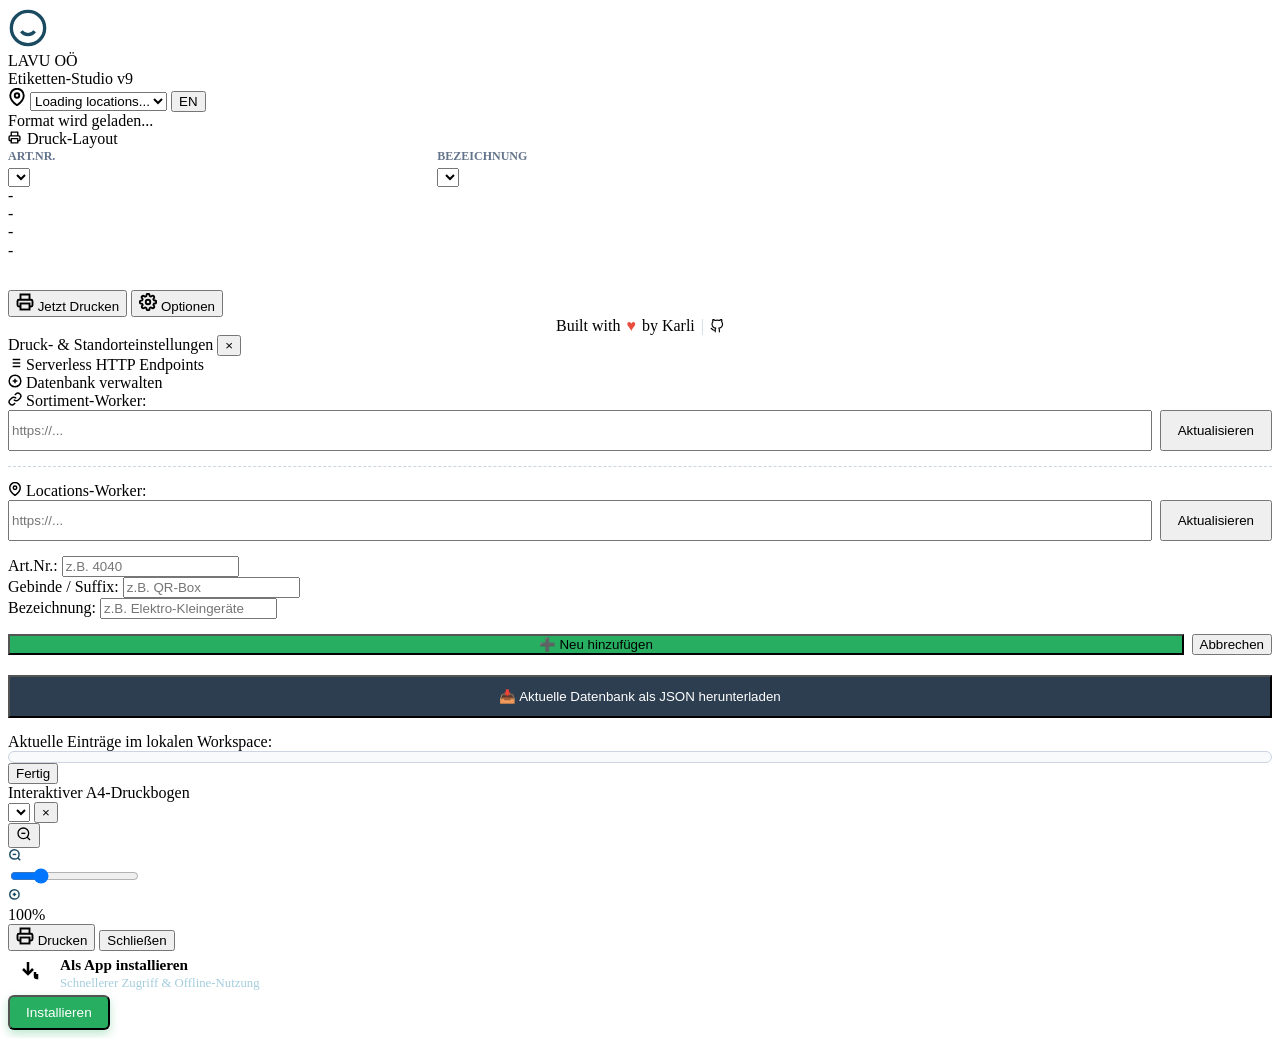
==== commit 0ecedac1: "Rename index.html to index.htm" ====
--- a/index.htm
+++ b/index.htm
@@ -3,1799 +3,346 @@
 <head>
     <meta charset="UTF-8" />
     <meta name="viewport" content="width=device-width, initial-scale=1.0" />
-    <title>LAVU OÖ - Etiketten-Druckstudio v8 (HERMA 4473)</title>
-    <link class="icon" type="image/svg+xml" href="favicon.svg" />
+    <meta name="theme-color" content="#1a4b60" />
+    <title>LAVU OÖ - Label Studio</title>
+    <base href="/reprint/">
+    <link rel="stylesheet" href="assets/css/styles.css" />
+    <link class="icon" type="image/svg+xml" href="assets/icons/favicon.svg" />
     <link rel="manifest" href="manifest.json" />
-    <meta name="theme-color" content="#1a4b60" />
-    <style>
-        /* ==========================================
-           BENUTZEROBERFLÄCHE (Wird nicht gedruckt)
-           ========================================== */
-        * {
-            box-sizing: border-box;
-        }
-
-        body {
-            font-family: 'Segoe UI', -apple-system, BlinkMacSystemFont, Roboto, Helvetica, Arial, sans-serif;
-            background-color: #f4f7f9;
-            margin: 0;
-            padding: 20px;
-            color: #2c3e50;
-            display: flex;
-            flex-direction: column;
-            justify-content: flex-start;
-            align-items: center;
-            min-height: 100vh;
-        }
-
-        .main-card {
-            background: #ffffff;
-            width: 100%;
-            max-width: 750px;
-            border-radius: 16px;
-            box-shadow: 0 10px 30px rgba(26, 75, 96, 0.08);
-            padding: 35px;
-            border: 1px solid #eef2f5;
-        }
-
-        .app-header {
-            display: flex;
-            justify-content: space-between;
-            align-items: center;
-            border-bottom: 2px solid #eef2f5;
-            padding-bottom: 20px;
-            margin-bottom: 30px;
-            flex-wrap: wrap;
-            gap: 15px;
-        }
-
-        .app-header-left {
-            display: flex;
-            align-items: center;
-            gap: 16px;
-        }
-
-        .app-logo {
-            width: 46px;
-            height: 46px;
-            border-radius: 50%;
-            object-fit: cover;
-            border: 2px solid #1a4b60;
-            box-shadow: 0 2px 8px rgba(26, 75, 96, 0.15);
-        }
-
-        .app-header-title {
-            color: #1a4b60;
-            font-size: 1.5rem;
-            font-weight: bold;
-            line-height: 1.1;
-        }
-
-        .app-header-subtitle {
-            font-size: 0.85rem;
-            color: #6cb4db;
-            font-weight: 600;
-            text-transform: uppercase;
-            letter-spacing: 0.6px;
-            margin-top: 3px;
-        }
-
-        .app-header-right {
-            color: #27ae60;
-            font-size: 1.1rem;
-            font-weight: bold;
-            display: flex;
-            align-items: center;
-            gap: 4px;
-            background: #e8f8f5;
-            padding: 4px 12px;
-            border-radius: 8px;
-            border-left: 4px solid #27ae60;
-            box-shadow: 0 2px 6px rgba(39, 174, 96, 0.04);
-            white-space: nowrap;
-        }
-
-        .header-select {
-            background: transparent;
-            border: none;
-            color: #27ae60;
-            font-size: 1.1rem;
-            font-weight: bold;
-            font-family: inherit;
-            outline: none;
-            cursor: pointer;
-            padding: 4px 20px 4px 4px;
-            appearance: none;
-            -webkit-appearance: none;
-            -moz-appearance: none;
-            background-image: url("data:image/svg+xml;utf8,<svg xmlns='http://www.w3.org/2000/svg' width='14' height='14' viewBox='0 0 24 24' fill='none' stroke='%2327ae60' stroke-width='2.5' stroke-linecap='round' stroke-linejoin='round'><polyline points='6 9 12 15 18 9'></polyline></svg>");
-            background-repeat: no-repeat;
-            background-position: right center;
-            width: auto;
-        }
-
-        .header-select:focus {
-            box-shadow: none;
-            background-color: transparent;
-        }
-
-        .dashboard-grid {
-            display: grid;
-            grid-template-columns: 240px 1fr;
-            gap: 35px;
-            align-items: center;
-            margin-bottom: 30px;
-        }
-
-        .preview-sidebar {
-            display: flex;
-            flex-direction: column;
-            align-items: center;
-            background: #f8fafc;
-            padding: 20px;
-            border-radius: 12px;
-            border: 1px dashed #cbd5e1;
-            width: 100%;
-        }
-
-        .sidebar-title {
-            font-size: 0.75rem;
-            font-weight: bold;
-            color: #64748b;
-            text-transform: uppercase;
-            letter-spacing: 1px;
-            margin-bottom: 15px;
-            display: flex;
-            align-items: center;
-            gap: 5px;
-        }
-
-        .thumbnail-wrapper {
-            position: relative;
-            width: 168px;
-            height: 238px;
-            border: 1px solid #cbd5e1;
-            background: white;
-            border-radius: 8px;
-            overflow: hidden;
-            cursor: pointer;
-            box-shadow: 0 6px 16px rgba(0, 0, 0, 0.06);
-            transition: all 0.25s cubic-bezier(0.4, 0, 0.2, 1);
-        }
-
-        .thumbnail-wrapper:hover {
-            transform: translateY(-4px) scale(1.02);
-            box-shadow: 0 12px 24px rgba(26, 75, 96, 0.15);
-            border-color: #1a4b60;
-        }
-
-        .scaled-sheet-container {
-            transform: scale(0.20);
-            transform-origin: top left;
-            width: 210mm;
-            height: 297mm;
-            pointer-events: none;
-        }
-
-        .thumbnail-overlay {
-            position: absolute;
-            bottom: 0;
-            left: 0;
-            right: 0;
-            background: rgba(26, 75, 96, 0.9);
-            color: white;
-            font-size: 0.75rem;
-            font-weight: bold;
-            text-align: center;
-            padding: 8px 0;
-            transition: background 0.2s;
-            backdrop-filter: blur(2px);
-            display: flex;
-            justify-content: center;
-            align-items: center;
-            gap: 5px;
-        }
-
-        .thumbnail-wrapper:hover .thumbnail-overlay {
-            background: rgba(39, 174, 96, 0.95);
-        }
-
-        #labelSheetModal .label {
-            cursor: pointer !important;
-            transition: background-color 0.15s ease, border-color 0.15s ease;
-        }
-
-        #labelSheetModal .label:hover {
-            background-color: #e8f8f5 !important;
-            border-color: #27ae60 !important;
-        }
-
-        #labelSheetModal .label.empty:hover {
-            background-color: #f1f5f9 !important;
-            border-color: #1a4b60 !important;
-        }
-
-        .info-panel {
-            display: flex;
-            flex-direction: column;
-            justify-content: center;
-            height: 100%;
-            width: 100%;
-        }
-
-        .frontpage-selection {
-            margin-bottom: 18px;
-            display: flex;
-            flex-direction: column;
-        }
-
-        .frontpage-selection label {
-            font-size: 0.8rem;
-            font-weight: 700;
-            margin-bottom: 6px;
-            color: #475569;
-            text-transform: uppercase;
-            letter-spacing: 0.5px;
-        }
-
-        .frontpage-selection select {
-            padding: 12px 14px;
-            border: 2px solid #6cb4db;
-            border-radius: 8px;
-            font-size: 1rem;
-            font-weight: 600;
-            color: #1a4b60;
-            background-color: #fff;
-            box-shadow: 0 2px 8px rgba(108, 180, 219, 0.1);
-            transition: all 0.2s;
-            cursor: pointer;
-            width: 100%;
-            max-width: 100%;
-        }
-
-        .frontpage-selection select:focus {
-            outline: none;
-            border-color: #1a4b60;
-            box-shadow: 0 0 0 3px rgba(26, 75, 96, 0.15);
-        }
-
-        .summary-box {
-            background: #f8fafc;
-            border-left: 4px solid #6cb4db;
-            padding: 16px 20px;
-            border-radius: 0 12px 12px 0;
-            margin-bottom: 25px;
-            border-top: 1px solid #e2e8f0;
-            border-right: 1px solid #e2e8f0;
-            border-bottom: 1px solid #e2e8f0;
-            width: 100%;
-        }
-
-        .summary-item {
-            margin-bottom: 8px;
-            font-size: 1rem;
-            color: #334155;
-            word-break: break-word;
-        }
-
-        .summary-item:last-child {
-            margin-bottom: 0;
-        }
-
-        .summary-label {
-            font-weight: 600;
-            color: #1a4b60;
-            width: 110px;
-            display: inline-block;
-            flex-shrink: 0;
-        }
-
-        .action-buttons {
-            display: flex;
-            gap: 15px;
-            width: 100%;
-        }
-
-        button {
-            padding: 14px 28px;
-            font-size: 1rem;
-            font-weight: bold;
-            border: none;
-            border-radius: 8px;
-            cursor: pointer;
-            transition: all 0.2s ease;
-            display: flex;
-            align-items: center;
-            justify-content: center;
-            gap: 10px;
-        }
-
-        .btn-primary {
-            background-color: #27ae60;
-            color: white;
-            flex: 2;
-            box-shadow: 0 4px 12px rgba(39, 174, 96, 0.2);
-        }
-
-        .btn-primary:hover {
-            background-color: #219653;
-            transform: translateY(-1px);
-            box-shadow: 0 6px 16px rgba(39, 174, 96, 0.25);
-        }
-
-        .btn-secondary {
-            background-color: #1a4b60;
-            color: white;
-            flex: 1;
-            box-shadow: 0 4px 12px rgba(26, 75, 96, 0.15);
-        }
-
-        .btn-secondary:hover {
-            background-color: #113342;
-            transform: translateY(-1px);
-        }
-
-        .btn-crud {
-            padding: 10px 16px;
-            font-size: 0.9rem;
-            font-weight: 600;
-            border-radius: 6px;
-            border: none;
-            cursor: pointer;
-            transition: background 0.2s;
-        }
-
-        .app-footer {
-            margin-top: 30px;
-            font-size: 0.85rem;
-            color: #7f8c8d;
-            text-align: center;
-            font-weight: 500;
-            width: 100%;
-            max-width: 750px;
-        }
-
-        .app-footer span {
-            color: #e74c3c;
-        }
-
-        .modal-backdrop {
-            display: none;
-            position: fixed;
-            top: 0;
-            left: 0;
-            width: 100%;
-            height: 100%;
-            background: rgba(15, 34, 43, 0.55);
-            backdrop-filter: blur(5px);
-            z-index: 1000;
-            justify-content: center;
-            align-items: center;
-            animation: fadeIn 0.2s ease;
-            padding: 10px;
-        }
-
-        .modal-content {
-            background: white;
-            padding: 30px;
-            border-radius: 16px;
-            width: 100%;
-            max-width: 580px;
-            box-shadow: 0 20px 40px rgba(15, 34, 43, 0.2);
-            position: relative;
-            max-height: 95vh;
-            overflow-y: auto;
-        }
-
-        .preview-modal-content {
-            width: 100vw;
-            height: 100vh;
-            max-width: 100% !important;
-            max-height: 100% !important;
-            border-radius: 0 !important;
-            display: flex;
-            flex-direction: column;
-            padding: 20px 30px;
-            width: 100%;
-            overflow: hidden;
-        }
-
-        .modal-body-scroll {
-            overflow: hidden;
-            flex: 1;
-            padding: 25px;
-            background: #f1f5f9;
-            border-radius: 12px;
-            display: flex;
-            justify-content: center;
-            align-items: center;
-            box-shadow: inset 0 2px 10px rgba(0, 0, 0, 0.05);
-            position: relative;
-        }
-
-        .modal-header {
-            font-size: 1.35rem;
-            font-weight: bold;
-            color: #1a4b60;
-            margin-bottom: 20px;
-            border-bottom: 2px solid #f1f5f9;
-            padding-bottom: 12px;
-            display: flex;
-            justify-content: space-between;
-            align-items: center;
-            gap: 10px;
-        }
-
-        .btn-close-x {
-            background: transparent;
-            font-size: 1.8rem;
-            color: #94a3b8;
-            padding: 0;
-            cursor: pointer;
-            line-height: 1;
-        }
-
-        .btn-close-x:hover {
-            color: #ef4444;
-        }
-
-        .mode-switcher {
-            display: flex;
-            background: #f1f5f9;
-            padding: 4px;
-            border-radius: 8px;
-            margin-bottom: 20px;
-            border: 1px solid #e2e8f0;
-            flex-wrap: wrap;
-            gap: 4px;
-        }
-
-        .mode-tab {
-            flex: 1;
-            min-width: 120px;
-            text-align: center;
-            padding: 10px 15px;
-            font-weight: bold;
-            font-size: 0.95rem;
-            cursor: pointer;
-            border-radius: 6px;
-            transition: all 0.2s ease;
-            color: #64748b;
-            display: flex;
-            align-items: center;
-            justify-content: center;
-            gap: 8px;
-        }
-
-        .mode-tab.active {
-            background: #1a4b60;
-            color: white;
-            box-shadow: 0 2px 6px rgba(26, 75, 96, 0.15);
-        }
-
-        .form-section {
-            display: none;
-            animation: fadeIn 0.25s ease;
-        }
-
-        .form-section.active {
-            display: block;
-        }
-
-        @keyframes fadeIn {
-            from {
-                opacity: 0;
-                transform: translateY(4px);
-            }
-            to {
-                opacity: 1;
-                transform: translateY(0);
-            }
-        }
-
-        .form-grid {
-            display: grid;
-            grid-template-columns: repeat(2, 1fr);
-            gap: 16px;
-            margin-bottom: 20px;
-        }
-
-        .form-group {
-            display: flex;
-            flex-direction: column;
-        }
-
-        .form-group.full-width {
-            grid-column: span 2;
-        }
-
-        label {
-            font-size: 0.8rem;
-            font-weight: 700;
-            margin-bottom: 6px;
-            color: #475569;
-            text-transform: uppercase;
-            letter-spacing: 0.5px;
-            display: flex;
-            align-items: center;
-            gap: 5px;
-        }
-
-        input,
-        select {
-            padding: 11px 14px;
-            border: 1px solid #cbd5e1;
-            border-radius: 6px;
-            font-size: 0.95rem;
-            color: #334155;
-            background-color: #f8fafc;
-            transition: all 0.2s;
-            width: 100%;
-            max-width: 100%;
-        }
-
-        input:focus,
-        select:focus {
-            outline: none;
-            border-color: #6cb4db;
-            background-color: #fff;
-            box-shadow: 0 0 0 3px rgba(108, 180, 219, 0.15);
-        }
-
-        .modal-footer {
-            display: flex;
-            justify-content: flex-end;
-            gap: 12px;
-            margin-top: 20px;
-            border-top: 1px solid #f1f5f9;
-            padding-top: 15px;
-            flex-wrap: wrap;
-        }
-
-        .btn-save-defaults {
-            background-color: #3498db;
-            color: white;
-        }
-
-        .btn-save-defaults:hover {
-            background-color: #2980b9;
-        }
-
-        .btn-cancel {
-            background-color: #f1f5f9;
-            color: #475569;
-        }
-
-        .btn-cancel:hover {
-            background-color: #e2e8f0;
-        }
-
-        .crud-item-row {
-            display: flex;
-            justify-content: space-between;
-            align-items: center;
-            padding: 8px 10px;
-            border-bottom: 1px solid #e2e8f0;
-            font-size: 0.85rem;
-        }
-
-        .crud-item-row:last-child {
-            border-bottom: none;
-        }
-
-        .crud-item-info {
-            flex: 1;
-            white-space: nowrap;
-            overflow: hidden;
-            text-overflow: ellipsis;
-            padding-right: 10px;
-        }
-
-        @media (max-width: 768px) {
-            body {
-                padding: 12px;
-            }
-            .main-card {
-                padding: 20px;
-            }
-            .dashboard-grid {
-                grid-template-columns: 1fr;
-                gap: 25px;
-            }
-            .preview-sidebar {
-                order: -1;
-            }
-        }
-
-        @media (max-width: 520px) {
-            .app-header {
-                flex-direction: column;
-                align-items: flex-start;
-            }
-            .app-header-right {
-                width: 100%;
-                justify-content: center;
-            }
-            .action-buttons {
-                flex-direction: column;
-            }
-            .form-grid {
-                grid-template-columns: 1fr;
-            }
-            .form-group.full-width {
-                grid-column: span 1;
-            }
-            .modal-content {
-                padding: 20px;
-            }
-            .modal-footer button {
-                width: 100%;
-            }
-        }
-
-        .preview-modal-content {
-            max-width: 90vw;
-            width: 600px;
-            max-height: 95vh;
-            display: flex;
-            flex-direction: column;
-            padding: 20px 30px;
-        }
-
-        .modal-body-scroll {
-            flex: 1;
-            padding: 25px;
-            background: #f1f5f9;
-            border-radius: 12px;
-            display: flex;
-            justify-content: center;
-            align-items: flex-start;
-            overflow: hidden;
-            box-shadow: inset 0 2px 10px rgba(0, 0, 0, 0.05);
-            container-type: inline-size;
-        }
-
-        .page-container {
-            background: #ffffff;
-            width: 210mm;
-            height: 297mm;
-            box-shadow: 0 4px 25px rgba(0, 0, 0, 0.12);
-            box-sizing: border-box;
-            flex-shrink: 0;
-        }
-
-        .print-sheet {
-            width: 210mm;
-            height: 297mm;
-            box-sizing: border-box;
-            padding: 5mm 0mm 5mm 0mm;
-            display: grid;
-            grid-template-columns: repeat(3, 1fr);
-            grid-template-rows: repeat(7, 1fr);
-            gap: 0;
-            background: white;
-        }
-
-        @container (min-width: 794px) {
-            .page-container {
-                transform: scale(1);
-            }
-        }
-
-        .label {
-            width: 100%;
-            height: 100%;
-            box-sizing: border-box;
-            padding: 3.5mm 4mm 3.5mm 4mm;
-            border: 1px dashed #cbd5e1;
-            position: relative;
-            background: white;
-            overflow: hidden;
-            display: flex;
-            flex-direction: column;
-            justify-content: space-between;
-        }
-
-        .label-top {
-            font-size: 7pt;
-            font-weight: bold;
-            color: #4a5568;
-            text-transform: uppercase;
-            letter-spacing: 0.3px;
-            border-bottom: 0.8px solid #cbd5e1;
-            padding-bottom: 1.5mm;
-            white-space: nowrap;
-            overflow: hidden;
-            text-overflow: ellipsis;
-        }
-
-        .label-middle {
-            display: flex;
-            align-items: center;
-            justify-content: space-between;
-            gap: 2mm;
-            flex: 1;
-            padding: 1.5mm 0;
-            overflow: hidden;
-        }
-
-        .label-artnr {
-            font-size: 24pt;
-            font-weight: 900;
-            color: #000000;
-            font-family: 'Arial Black', Impact, sans-serif;
-            line-height: 1;
-            letter-spacing: -0.5px;
-        }
-
-        .label-suffix {
-            font-size: 11pt;
-            font-weight: bold;
-            color: #4a5568;
-            border: 1.5px solid #000;
-            padding: 0.6mm 1.8mm;
-            border-radius: 3px;
-            text-transform: uppercase;
-            white-space: nowrap;
-            transform: rotate(-2deg);
-            box-shadow: 1px 1px 0px #000;
-            background: #fff;
-            max-width: 60%;
-            overflow: hidden;
-            text-overflow: ellipsis;
-        }
-
-        .label-bottom-text {
-            font-size: 10pt;
-            font-weight: 800;
-            color: #000000;
-            line-height: 1.2;
-            word-break: break-word;
-            display: -webkit-box;
-            -webkit-line-clamp: 2;
-            -webkit-box-orient: vertical;
-            overflow: hidden;
-            height: 2.4em;
-            text-transform: uppercase;
-        }
-
-        .label.empty {
-            border: 1px dashed #e2e8f0;
-            background: #fafafa;
-        }
-
-        .label.empty * {
-            display: none !important;
-        }
-
-        @media print {
-            @page {
-                size: A4 portrait;
-                margin: 0 !important;
-            }
-            html,
-            body {
-                background: white;
-                margin: 0 !important;
-                padding: 0 !important;
-            }
-            .main-card,
-            .modal-backdrop,
-            #pwaBanner,
-            .app-footer {
-                display: none !important;
-            }
-            #hiddenPrintContainer {
-                display: block !important;
-            }
-            .page-container {
-                box-shadow: none !important;
-                margin: 0 !important;
-                page-break-after: avoid;
-                page-break-before: avoid;
-                transform: none !important;
-            }
-            .label {
-                border: 1px solid transparent !important;
-            }
-        }
-
-        #hiddenPrintContainer {
-            display: none;
-        }
-
-        .pwa-banner {
-            display: none;
-            position: fixed;
-            bottom: 20px;
-            left: 20px;
-            right: 20px;
-            background: #1a4b60;
-            color: white;
-            padding: 15px 20px;
-            border-radius: 12px;
-            box-shadow: 0 10px 25px rgba(0, 0, 0, 0.2);
-            z-index: 9999;
-            justify-content: space-between;
-            align-items: center;
-            gap: 15px;
-            max-width: 500px;
-            margin: 0 auto;
-            animation: fadeIn 0.4s ease;
-        }
-
-        /* Schnellzugriff auf Druckeinstellungen in der Vorschau */
-        .preview-controls {
-            display: flex;
-            gap: 15px;
-            align-items: center;
-            flex-wrap: wrap;
-            background: #f8fafc;
-            padding: 10px 15px;
-            border-radius: 8px;
-            margin-bottom: 10px;
-            border: 1px solid #e2e8f0;
-        }
-
-        .preview-controls label {
-            font-size: 0.7rem;
-            margin-bottom: 0;
-            text-transform: uppercase;
-            font-weight: 600;
-            color: #64748b;
-        }
-
-        .preview-controls input {
-            width: 60px;
-            padding: 6px 8px;
-            font-size: 0.9rem;
-        }
-
-        .preview-controls .control-group {
-            display: flex;
-            align-items: center;
-            gap: 6px;
-        }
-    </style>
+    <link rel="canonical" href="https://lavu-ooe.github.io/label-studio/">
 </head>
 <body>
-
-    <div class="main-card">
-        <div class="app-header">
-            <div class="app-header-left">
-                <img src="logo.png" alt="LAVU Logo" class="app-logo" onerror="this.src='data:image/svg+xml;utf8,<svg xmlns=\'http://www.w3.org/2000/svg\' width=\'40\' height=\'40\' viewBox=\'0 0 24 24\' fill=\'none\' stroke=\'%231a4b60\' stroke-width=\'2\'><circle cx=\'12\' cy=\'12\' r=\'10\'/><path d=\'M8 14s1.5 2 4 2 4-2 4-2\'/><line x1=\'9\' y1=\'9\' x2=\'9.01\' y2=\'9\'/><line x1=\'15\' y1=\'9\' x2=\'15.01\' y2=\'9\'/></svg>'">
+    <input type="hidden" id="i5" value="" />
+    <input type="hidden" id="i6" value="" />
+    <input type="hidden" id="i7" value="" />
+    <div class="crd">
+        <div class="hdr">
+            <div class="hdr-l">
+                <img src="assets/icons/logo.png" alt="LAVU Logo" class="lg"
+                    onerror="this.src='data:image/svg+xml;utf8,<svg xmlns=\'http://www.w3.org/2000/svg\' width=\'40\' height=\'40\' viewBox=\'0 0 24 24\' fill=\'none\' stroke=\'%231a4b60\' stroke-width=\'2\'><circle cx=\'12\' cy=\'12\' r=\'10\'/><path d=\'M8 14s1.5 2 4 2 4-2 4-2\'/><line x1=\'9\' y1=\'9\' x2=\'9.01\' y2=\'9\'/><line x1=\'15\' y1=\'9\' x2=\'15.01\' y2=\'9\'/></svg>'">
                 <div>
-                    <div class="app-header-title">LAVU OÖ</div>
-                    <div class="app-header-subtitle">Etiketten-Studio v8</div>
-                </div>
-            </div>
-            <div class="app-header-right">
-                <svg width="18" height="18" viewBox="0 0 24 24" fill="none" stroke="currentColor" stroke-width="2.5"><path d="M21 10c0 7-9 13-9 13s-9-6-9-13a9 9 0 0 1 18 0z"/><circle cx="12" cy="10" r="3"/></svg>
-                <select id="headerSiteSelect" class="header-select" onchange="syncSiteSelection(this.value)">
-                    <optgroup label="Linz-Land & Linz Stadt">
-                        <option value="106 - ASZ Asten" selected>106 - ASZ Asten</option>
-                        <option value="ASZ Ansfelden">ASZ Ansfelden</option>
-                        <option value="ASZ Enns">ASZ Enns</option>
-                        <option value="ASZ Hörsching">ASZ Hörsching</option>
-                        <option value="ASZ Leonding">ASZ Leonding</option>
-                        <option value="ASZ Neuhofen">ASZ Neuhofen</option>
-                        <option value="ASZ Pasching">ASZ Pasching</option>
-                        <option value="ASZ St. Florian">ASZ St. Florian</option>
-                        <option value="ASZ Traun">ASZ Traun</option>
-                        <option value="ASZ Wilhering">ASZ Wilhering</option>
-                        <option value="ASZ Linz-Nebingerstraße">ASZ Linz-Nebingerstraße</option>
-                        <option value="ASZ Linz-Mostnnystraße">ASZ Linz-Mostnnystraße</option>
-                        <option value="ASZ Linz-Wiener Straße">ASZ Linz-Wiener Straße</option>
-                        <option value="ASZ Linz-Dornach">ASZ Linz-Dornach</option>
-                    </optgroup>
-                    <optgroup label="Wels & Wels-Land">
-                        <option value="ASZ Wels-Nord">ASZ Wels-Nord</option>
-                        <option value="ASZ Wels-Kenten">ASZ Wels-Kenten</option>
-                        <option value="ASZ Marchtrenk">ASZ Marchtrenk</option>
-                        <option value="ASZ Gunskirchen">ASZ Gunskirchen</option>
-                        <option value="ASZ Thalheim">ASZ Thalheim</option>
-                    </optgroup>
-                    <optgroup label="Steyr & Steyr-Land">
-                        <option value="ASZ Steyr">ASZ Steyr</option>
-                        <option value="ASZ Bad Hall">ASZ Bad Hall</option>
-                        <option value="ASZ Garsten">ASZ Garsten</option>
-                        <option value="ASZ Sierning">ASZ Sierning</option>
-                    </optgroup>
+                    <div class="hdr-ttl">LAVU OÖ</div>
+                    <div class="hdr-sub" id="txt-studio-v9">Etiketten-Studio v9</div>
+                </div>
+            </div>
+            <div class="hdr-r">
+                <svg width="18" height="18" viewBox="0 0 24 24" fill="none" stroke="currentColor" stroke-width="2.5">
+                    <path d="M21 10c0 7-9 13-9 13s-9-6-9-13a9 9 0 0 1 18 0z" />
+                    <circle cx="12" cy="10" r="3" />
+                </svg>
+                <select id="s1" class="sel-hdr">
+                    <option value="" disabled selected>Loading locations...</option>
                 </select>
-            </div>
-        </div>
-
-        <div class="dashboard-grid">
-            <div class="preview-sidebar">
-                <div class="sidebar-title">
-                    <svg width="14" height="14" viewBox="0 0 24 24" fill="none" stroke="currentColor" stroke-width="2.5"><path d="M1 12s4-8 11-8 11 8 11 8-4 8-11 8-11-8-11-8z"/><circle cx="12" cy="12" r="3"/></svg>
-                    Vorschau
-                </div>
-                <div class="thumbnail-wrapper" onclick="openPreviewModal()" title="Klicken für vollständige A4-Großansicht">
-                    <div class="scaled-sheet-container">
-                        <div class="print-sheet" id="thumbnailSheet"></div>
-                    </div>
-                    <div class="thumbnail-overlay">
-                        <svg width="12" height="12" viewBox="0 0 24 24" fill="none" stroke="currentColor" stroke-width="3"><circle cx="11" cy="11" r="8"/><line x1="21" y1="21" x2="16.65" y2="16.65"/></svg>
-                        Auswählen & Drucken
-                    </div>
-                </div>
-            </div>
-
-            <div class="info-panel">
-                <div class="frontpage-selection">
-                    <label for="sortimentSelect">Abfallart aus Sortiment wählen:</label>
-                    <select id="sortimentSelect" onchange="handlePresetSelection()"></select>
-                </div>
-
-                <div class="info-title">Aktuelle Konfiguration</div>
-                <div class="summary-box">
-                    <div class="summary-item"><span class="summary-label">Abfallart:</span> <span id="sumBezeichnung">-</span></div>
-                    <div class="summary-item"><span class="summary-label">Artikel-Nr:</span> <span id="sumArtNr">-</span></div>
-                    <div class="summary-item"><span class="summary-label">Lademittel:</span> <span id="sumSuffix">-</span></div>
-                    <div class="summary-item"><span class="summary-label">Menge / Pos:</span> <span id="sumDetails">-</span></div>
-                </div>
-
-                <div class="action-buttons">
-                    <button class="btn-primary" onclick="window.print()">
-                        <svg width="18" height="18" viewBox="0 0 24 24" fill="none" stroke="currentColor" stroke-width="2.5"><polyline points="6 9 6 2 18 2 18 9"/><path d="M6 18H4a2 2 0 0 1-2-2v-5a2 2 0 0 1 2-2h16a2 2 0 0 1 2 2v5a2 2 0 0 1-2 2h-2"/><rect x="6" y="14" width="12" height="8"/></svg>
+                <button id="langToggleBtn" class="btn-lang-toggle" aria-label="Toggle language">EN</button>
+            </div>
+        </div>
+        <div class="db">
+            <div class="ps-wrapper">
+                <div class="ps-ttl" id="fmt-overlay">
+                    Format wird geladen...
+                </div>
+                <div class="ps">
+                    <div class="tw" id="layout-title-attr" title="Klicken für vollständige A4-Großansicht">
+                        <div class="sc" id="previewScaleContainer">
+                            <div class="psh" id="t1"></div>
+                        </div>
+                        <div class="to" id="txt-print-layout">
+                            <svg width="13" height="13" viewBox="0 0 24 24" fill="none" stroke="currentColor"
+                                stroke-width="2.5" stroke-linecap="round" stroke-linejoin="round"
+                                style="margin-right: 2px;">
+                                <path
+                                    d="M6 9V2h12v7M6 18H4a2 2 0 0 1-2-2v-5a2 2 0 0 1 2-2h16a2 2 0 0 1 2 2v5a2 2 0 0 1-2 2h-2" />
+                                <rect x="6" y="14" width="12" height="8" />
+                            </svg>
+                            Druck-Layout
+                        </div>
+                    </div>
+                </div>
+            </div>
+            <div class="ip">
+                <div class="fps">
+                    <div style="display: grid; grid-template-columns: 1fr 2fr; gap: 12px; width: 100%;">
+                        <div>
+                            <span id="txt-art-nr"
+                                style="font-size: 0.75rem; font-weight: 700; color: #64748b; text-transform: uppercase; display: block; margin-bottom: 4px; height: 16px; line-height: 16px;">Art.Nr.</span>
+                            <select id="s2_art"></select>
+                        </div>
+                        <div>
+                            <span id="txt-bezeichnung"
+                                style="font-size: 0.75rem; font-weight: 700; color: #64748b; text-transform: uppercase; display: block; margin-bottom: 4px; height: 16px; line-height: 16px;">Bezeichnung</span>
+                            <select id="s2_name"></select>
+                        </div>
+                    </div>
+                </div>
+                <div class="sb">
+                    <div class="lbt" id="d0">-</div>
+                    <div class="lbm">
+                        <div class="lba" id="d2">-</div>
+                        <div class="lbs" id="d3">-</div>
+                    </div>
+                    <div class="lbt bbb-fake-fix"
+                        style="border-bottom:none; font-size:1px; height:1px; line-height:1px;"></div>
+                    <div class="lbb" id="d1">-</div>
+                    <div style="font-size: 0.75rem; color: #64748b; margin-top: 8px; border-top: 1px dashed #cbd5e1; padding-top: 6px; text-transform: uppercase; font-weight: bold; letter-spacing: 0.5px; visibility: hidden;"
+                        id="d4">-</div>
+                </div>
+                <div class="ab">
+                    <button class="bp" id="btn-print-now">
+                        <svg width="18" height="18" viewBox="0 0 24 24" fill="none" stroke="currentColor"
+                            stroke-width="2.5">
+                            <polyline points="6 9 6 2 18 2 18 9" />
+                            <path d="M6 18H4a2 2 0 0 1-2-2v-5a2 2 0 0 1 2-2h16a2 2 0 0 1 2 2v5a2 2 0 0 1-2 2h-2" />
+                            <rect x="6" y="14" width="12" height="8" />
+                        </svg>
                         Jetzt Drucken
                     </button>
-                    <button class="btn-secondary" onclick="openSettings()">
-                        <svg width="18" height="18" viewBox="0 0 24 24" fill="none" stroke="currentColor" stroke-width="2.5"><circle cx="12" cy="12" r="3"/><path d="M19.4 15a1.65 1.65 0 0 0 .33 1.82l.06.06a2 2 0 1 1-2.83 2.83l-.06-.06a1.65 1.65 0 0 0-1.82-.33 1.65 1.65 0 0 0-1 1.51V21a2 2 0 0 1-4 0v-.09A1.65 1.65 0 0 0 9 19.4a1.65 1.65 0 0 0-1.82.33l-.06.06a2 2 0 1 1-2.83-2.83l.06-.06a1.65 1.65 0 0 0 .33-1.82 1.65 1.65 0 0 0-1.51-1H3a2 2 0 0 1 0-4h.09A1.65 1.65 0 0 0 4.6 9a1.65 1.65 0 0 0-.33-1.82l-.06-.06a2 2 0 1 1 2.83-2.83l.06.06a1.65 1.65 0 0 0 1.82.33H9a1.65 1.65 0 0 0 1-1.51V3a2 2 0 0 1 4 0v.09a1.65 1.65 0 0 0 1 1.51 1.65 1.65 0 0 0 1.82-.33l.06-.06a2 2 0 1 1 2.83 2.83l-.06.06a1.65 1.65 0 0 0-.33 1.82V9a1.65 1.65 0 0 0 1.51 1H21a2 2 0 0 1 0 4h-.09a1.65 1.65 0 0 0-1.51 1z"/></svg>
+                    <button class="bs" id="btn-options">
+                        <svg width="18" height="18" viewBox="0 0 24 24" fill="none" stroke="currentColor"
+                            stroke-width="2.5">
+                            <circle cx="12" cy="12" r="3" />
+                            <path
+                                d="M19.4 15a1.65 1.65 0 0 0 .33 1.82l.06.06a2 2 0 1 1-2.83 2.83l-.06-.06a1.65 1.65 0 0 0-1.82-.33 1.65 1.65 0 0 0-1 1.51V21a2 2 0 0 1-4 0v-.09A1.65 1.65 0 0 0 9 19.4a1.65 1.65 0 0 0-1.82.33l-.06.06a2 2 0 1 1-2.83-2.83l.06.06a1.65 1.65 0 0 0 .33-1.82 1.65 1.65 0 0 0-1.51-1H3a2 2 0 0 1 0-4h.09A1.65 1.65 0 0 0 4.6 9a1.65 1.65 0 0 0-.33-1.82l-.06-.06a2 2 0 1 1 2.83-2.83l.06.06a1.65 1.65 0 0 0 1.82.33H9a1.65 1.65 0 0 0 1-1.51V3a2 2 0 0 1 4 0v.09a1.65 1.65 0 0 0 1 1.51 1.65 1.65 0 0 0 1.82-.33l.06-.06a2 2 0 1 1 2.83 2.83l-.06.06a1.65 1.65 0 0 0-.33 1.82V9a1.65 1.65 0 0 0 1.51 1H21a2 2 0 0 1 0 4h-.09a1.65 1.65 0 0 0-1.51 1z" />
+                        </svg>
                         Optionen
                     </button>
                 </div>
             </div>
         </div>
     </div>
-
-    <div class="app-footer" style="display: flex; justify-content: center; align-items: center; gap: 6px; flex-wrap: wrap;">
+    <div class="ftr" style="display: flex; justify-content: center; align-items: center; gap: 6px; flex-wrap: wrap;">
         Built with <span style="color: #e74c3c;">&hearts;</span> by Karli
         <span style="color: #cbd5e1;">|</span>
-        <a href="https://github.com/7pub" target="_blank" style="display: inline-flex; align-items: center; gap: 5px; color: inherit; text-decoration: none; transition: color 0.2s;">
-            <svg width="14" height="14" viewBox="0 0 24 24" fill="none" stroke="currentColor" stroke-width="2" stroke-linecap="round" stroke-linejoin="round" style="display: block;">
-                <path d="M9 19c-5 1.5-5-2.5-7-3m14 6v-3.87a3.37 3.37 0 0 0-.94-2.61c3.14-.35 6.44-1.54 6.44-7A5.44 5.44 0 0 0 20 4.77 5.07 5.07 0 0 0 19.91 1S18.73.65 16 2.48a13.38 13.38 0 0 0-7 0C6.27.65 5.09 1 5.09 1A5.07 5.07 0 0 0 5 4.77a5.44 5.44 0 0 0-1.5 3.78c0 5.42 3.3 6.61 6.44 7A3.37 3.37 0 0 0 9 18.13V22"></path>
+        <a href="https://github.com/7pub" target="_blank"
+            style="display: inline-flex; align-items: center; gap: 5px; color: inherit; text-decoration: none; transition: color 0.2s;">
+            <svg width="14" height="14" viewBox="0 0 24 24" fill="none" stroke="currentColor" stroke-width="2"
+                stroke-linecap="round" stroke-linejoin="round" style="display: block;">
+                <path
+                    d="M9 19c-5 1.5-5-2.5-7-3m14 6v-3.87a3.37 3.37 0 0 0-.94-2.61c3.14-.35 6.44-1.54 6.44-7A5.44 5.44 0 0 0 20 4.77 5.07 5.07 0 0 0 19.91 1S18.73.65 16 2.48a13.38 13.38 0 0 0-7 0C6.27.65 5.09 1 5.09 1A5.07 5.07 0 0 0 5 4.77a5.44 5.44 0 0 0-1.5 3.78c0 5.42 3.3 6.61 6.44 7A3.37 3.37 0 0 0 9 18.13V22">
+                </path>
             </svg>
         </a>
     </div>
-
-    <div id="settingsModal" class="modal-backdrop" onclick="closeSettingsViaBackdrop(event)">
-        <div class="modal-content">
-            <div class="modal-header">
-                <span>Druck- & Standorteinstellungen</span>
-                <button class="btn-close-x" onclick="closeSettings()">&times;</button>
-            </div>
-
-            <div class="form-group" style="margin-bottom: 20px;">
-                <label for="inputTop">
-                    <svg width="14" height="14" viewBox="0 0 24 24" fill="none" stroke="currentColor" stroke-width="2.5"><path d="M21 10c0 7-9 13-9 13s-9-6-9-13a9 9 0 0 1 18 0z"/><circle cx="12" cy="10" r="3"/></svg>
+    <div id="m1" class="mb">
+        <div class="mc">
+            <div class="mh">
+                <span id="txt-modal1-title">Druck- & Standorteinstellungen</span>
+                <button class="bx" id="modal1CloseBtn" aria-label="Close modal">&times;</button>
+            </div>
+            <div class="fv" style="margin-bottom: 15px; display:none;">
+                <label for="i1" id="lbl-location">
+                    <svg width="14" height="14" viewBox="0 0 24 24" fill="none" stroke="currentColor"
+                        stroke-width="2.5">
+                        <path d="M21 10c0 7-9 13-9 13s-9-6-9-13a9 9 0 0 1 18 0z" />
+                        <circle cx="12" cy="10" r="3" />
+                    </svg>
                     Standort (ASZ Niederlassung OÖ):
                 </label>
-                <select id="inputTop" onchange="syncSettingsSelection(this.value)" style="width: 100%;">
-                    <optgroup label="Linz-Land & Linz Stadt">
-                        <option value="106 - ASZ Asten" selected>106 - ASZ Asten</option>
-                        <option value="ASZ Ansfelden">ASZ Ansfelden</option>
-                        <option value="ASZ Enns">ASZ Enns</option>
-                        <option value="ASZ Hörsching">ASZ Hörsching</option>
-                        <option value="ASZ Leonding">ASZ Leonding</option>
-                        <option value="ASZ Neuhofen">ASZ Neuhofen</option>
-                        <option value="ASZ Pasching">ASZ Pasching</option>
-                        <option value="ASZ St. Florian">ASZ St. Florian</option>
-                        <option value="ASZ Traun">ASZ Traun</option>
-                        <option value="ASZ Wilhering">ASZ Wilhering</option>
-                        <option value="ASZ Linz-Nebingerstraße">ASZ Linz-Nebingerstraße</option>
-                        <option value="ASZ Linz-Mostnnystraße">ASZ Linz-Mostnnystraße</option>
-                        <option value="ASZ Linz-Wiener Straße">ASZ Linz-Wiener Straße</option>
-                        <option value="ASZ Linz-Dornach">ASZ Linz-Dornach</option>
-                    </optgroup>
-                    <optgroup label="Wels & Wels-Land">
-                        <option value="ASZ Wels-Nord">ASZ Wels-Nord</option>
-                        <option value="ASZ Wels-Kenten">ASZ Wels-Kenten</option>
-                        <option value="ASZ Marchtrenk">ASZ Marchtrenk</option>
-                        <option value="ASZ Gunskirchen">ASZ Gunskirchen</option>
-                        <option value="ASZ Thalheim">ASZ Thalheim</option>
-                    </optgroup>
-                    <optgroup label="Steyr & Steyr-Land">
-                        <option value="ASZ Steyr">ASZ Steyr</option>
-                        <option value="ASZ Bad Hall">ASZ Bad Hall</option>
-                        <option value="ASZ Garsten">ASZ Garsten</option>
-                        <option value="ASZ Sierning">ASZ Sierning</option>
-                    </optgroup>
-                </select>
-            </div>
-
-            <div class="form-grid" style="margin-bottom: 20px;">
-                <div class="form-group">
-                    <label for="inputCount">
-                        <svg width="14" height="14" viewBox="0 0 24 24" fill="none" stroke="currentColor" stroke-width="2.5"><path d="M14 2H6a2 2 0 0 0-2 2v16a2 2 0 0 0 2 2h12a2 2 0 0 0 2-2V8z"/><polyline points="14 2 14 8 20 8"/><line x1="16" y1="13" x2="8" y2="13"/><line x1="16" y1="17" x2="8" y2="17"/><polyline points="10 9 9 9 8 9"/></svg>
-                        Anzahl Etiketten (max. 21):
-                    </label>
-                    <input type="number" id="inputCount" value="21" min="1" max="21" oninput="updatePreview()" />
-                </div>
-                <div class="form-group">
-                    <label for="inputStartPos">
-                        <svg width="14" height="14" viewBox="0 0 24 24" fill="none" stroke="currentColor" stroke-width="2.5"><path d="M12 2v20M17 5H9.5a3.5 3.5 0 0 0 0 7h5a3.5 3.5 0 0 1 0 7H6"/></svg>
-                        Start-Position (1-21):
-                    </label>
-                    <input type="number" id="inputStartPos" value="1" min="1" max="21" oninput="updatePreview()" />
-                </div>
-            </div>
-
-            <div class="mode-switcher">
-                <div id="tabSelect" class="mode-tab active" onclick="switchMode('select')">
-                    <svg width="14" height="14" viewBox="0 0 24 24" fill="none" stroke="currentColor" stroke-width="2.5"><line x1="8" y1="6" x2="21" y2="6"/><line x1="8" y1="12" x2="21" y2="12"/><line x1="8" y1="18" x2="21" y2="18"/><line x1="3" y1="6" x2="3.01" y2="6"/><line x1="3" y1="12" x2="3.01" y2="12"/><line x1="3" y1="18" x2="3.01" y2="18"/></svg>
-                    Sortiment wählen
-                </div>
-                <div id="tabInput" class="mode-tab" onclick="switchMode('input')">
-                    <svg width="14" height="14" viewBox="0 0 24 24" fill="none" stroke="currentColor" stroke-width="2.5"><circle cx="12" cy="12" r="10"/><line x1="12" y1="8" x2="12" y2="16"/><line x1="8" y1="12" x2="16" y2="12"/></svg>
-                    Datenbank verwalten
-                </div>
-            </div>
-
-            <div id="sectionSelect" class="form-section active">
-                <div class="form-group" style="margin-bottom: 15px;">
-                    <label for="inputSortimentUrl">
-                        <svg width="14" height="14" viewBox="0 0 24 24" fill="none" stroke="currentColor" stroke-width="2.5"><path d="M10 13a5 5 0 0 0 7.54.54l3-3a5 5 0 0 0-7.07-7.07l-1.72 1.71"></path><path d="M14 11a5 5 0 0 0-7.54-.54l-3 3a5 5 0 0 0 7.07 7.07l1.71-1.71"></path></svg>
-                        Zentrale Sortiment-URL (GitHub Raw JSON):
+                <select id="i1"></select>
+            </div>
+            <div class="fv" style="margin-bottom: 15px; display:none;">
+                <label for="labelFormatSelect" id="lbl-format">
+                    <svg width="14" height="14" viewBox="0 0 24 24" fill="none" stroke="currentColor"
+                        stroke-width="2.5">
+                        <rect x="3" y="3" width="18" height="18" rx="2" ry="2" />
+                        <line x1="9" y1="3" x2="9" y2="21" />
+                        <line x1="15" y1="3" x2="15" y2="21" />
+                        <line x1="3" y1="9" x2="21" y2="9" />
+                        <line x1="3" y1="15" x2="21" y2="15" />
+                    </svg>
+                    Etiketten-Hersteller & Format:
+                </label>
+                <select id="labelFormatSelect"></select>
+            </div>
+            <div class="fg" style="margin-bottom: 20px; display:none;">
+                <div class="fv">
+                    <label for="i2" id="lblCount">Anzahl Etiketten:</label>
+                    <input type="number" id="i2" value="21" min="1" />
+                </div>
+                <div class="fv">
+                    <label for="i3" id="lblStartPos">Start-Position:</label>
+                    <input type="number" id="i3" value="1" min="1" />
+                </div>
+            </div>
+            <div class="ms">
+                <div id="t2" class="mt a">
+                    <svg width="14" height="14" viewBox="0 0 24 24" fill="none" stroke="currentColor"
+                        stroke-width="2.5">
+                        <line x1="8" y1="6" x2="21" y2="6" />
+                        <line x1="8" y1="12" x2="21" y2="12" />
+                        <line x1="8" y1="18" x2="21" y2="18" />
+                        <line x1="3" y1="6" x2="3.01" y2="6" />
+                        <line x1="3" y1="12" x2="3.01" y2="12" />
+                        <line x1="3" y1="18" x2="3.01" y2="18" />
+                    </svg>
+                    <span id="txt-tab-select">Serverless HTTP Endpoints</span>
+                </div>
+                <div id="t3" class="mt">
+                    <svg width="14" height="14" viewBox="0 0 24 24" fill="none" stroke="currentColor"
+                        stroke-width="2.5">
+                        <circle cx="12" cy="12" r="10" />
+                        <line x1="12" y1="8" x2="12" y2="16" />
+                        <line x1="8" y1="12" x2="16" y2="12" />
+                    </svg>
+                    <span id="txt-tab-manage">Datenbank verwalten</span>
+                </div>
+            </div>
+            <div id="s3" class="fs a">
+                <div class="fv" style="margin-bottom: 15px;">
+                    <label for="i4" id="lbl-url">
+                        <svg width="14" height="14" viewBox="0 0 24 24" fill="none" stroke="currentColor"
+                            stroke-width="2.5">
+                            <path d="M10 13a5 5 0 0 0 7.54.54l3-3a5 5 0 0 0-7.07-7.07l-1.72 1.71"></path>
+                            <path d="M14 11a5 5 0 0 0-7.54-.54l-3 3a5 5 0 0 0 7.07 7.07l1.71-1.71"></path>
+                        </svg>
+                        Sortiment-Worker:
                     </label>
                     <div style="display: flex; gap: 8px;">
-                        <input type="url" id="inputSortimentUrl" value="https://raw.githubusercontent.com/LAVU-OOE/Etiketten-Druckstudio/refs/heads/main/sortiment.json" placeholder="https://raw.githubusercontent.com/.../sortiment.json" style="flex: 1;" />
-                        <button class="btn-crud" style="background: #27ae60; color: white; padding: 0 16px;" onclick="speichereUndLadeUrl()">Laden</button>
-                    </div>
-                </div>
-                <div id="netzwerkStatus" style="font-size: 0.8rem; color: #7f8c8d; text-align: center; font-style: italic; margin-bottom: 15px;">
-                    Status: Rein lokaler Modus (localStorage)
-                </div>
+                        <input type="text" id="i4" placeholder="https://..." style="flex: 1;" />
+                        <button class="bc bsd" style="padding: 11px 16px;" id="btn-update">Aktualisieren</button>
+                    </div>
+                    <span id="n1" style="font-size: 0.8rem; font-weight: bold; margin-top: 6px; display: block;"></span>
+                </div>
+                <!-- Locations-URL Konfiguration -->
+                <div class="fv" style="margin-bottom: 15px; border-top: 1px dashed #cbd5e1; padding-top: 15px;">
+                    <label for="i8" id="lbl-locations-url">
+                        <svg width="14" height="14" viewBox="0 0 24 24" fill="none" stroke="currentColor"
+                            stroke-width="2.5">
+                            <path d="M21 10c0 7-9 13-9 13s-9-6-9-13a9 9 0 0 1 18 0z" />
+                            <circle cx="12" cy="10" r="3" />
+                        </svg>
+                        Locations-Worker:
+                    </label>
+                    <div style="display: flex; gap: 8px;">
+                        <input type="text" id="i8" placeholder="https://..." style="flex: 1;" />
+                        <button class="bc bsd" style="padding: 11px 16px;" id="btn-update-locations">Aktualisieren</button>
+                    </div>
+                    <span id="n2" style="font-size: 0.8rem; font-weight: bold; margin-top: 6px; display: block;"></span>
+                </div>
+            </div>
+            <div id="s4" class="fs">
+                <div class="fg" style="gap: 12px; margin-bottom: 15px;">
+                    <input type="hidden" id="e1" value="" />
+                    <div class="fv">
+                        <label for="c1">Art.Nr.:</label>
+                        <input type="text" id="c1" placeholder="z.B. 4040" />
+                    </div>
+                    <div class="fv">
+                        <label for="c2" id="lbl-db-suffix">Gebinde / Suffix:</label>
+                        <input type="text" id="c2" placeholder="z.B. QR-Box" />
+                    </div>
+                    <div class="fv fw">
+                        <label for="c3" id="lbl-db-bez">Bezeichnung:</label>
+                        <input type="text" id="c3" placeholder="z.B. Elektro-Kleingeräte" />
+                    </div>
+                </div>
+                <div style="display: flex; gap: 8px; margin-bottom: 20px;">
+                    <button id="b1" class="bc bsd" style="display: none; background: #e67e22;">💾 Ändern</button>
+                    <button class="bc bsd" style="background: #27ae60; flex: 1;" id="btn-add-new">➕ Neu
+                        hinzufügen</button>
+                    <button class="bc bcn" id="btn-cancel">Abbrechen</button>
+                </div>
+                <div style="margin-bottom: 15px;">
+                    <button class="bc"
+                        style="background: #2c3e50; color: white; width: 100%; display: flex; align-items: center; justify-content: center; gap: 8px; padding: 12px;"
+                        id="btn-download-json"> 📥 Aktuelle Datenbank als JSON herunterladen </button>
+                </div>
+                <label id="lbl-current-entries">Aktuelle Einträge im lokalen Workspace:</label>
+                <div id="c4"
+                    style="max-height: 180px; overflow-y: auto; border: 1px solid #cbd5e1; border-radius: 6px; background: #f8fafc; padding: 5px;">
+                </div>
+            </div>
+            <div class="mf">
+                <button id="b2" class="bsd" style="display: none;">
+                    <svg width="16" height="16" viewBox="0 0 24 24" fill="none" stroke="currentColor"
+                        stroke-width="2.5">
+                        <path d="M19 21H5a2 2 0 0 1-2-2V5a2 2 0 0 1 2-2h11l5 5v11a2 2 0 0 1-2 2z" />
+                        <polyline points="17 21 17 13 7 13 7 21" />
+                        <polyline points="7 3 7 8 15 8" />
+                    </svg>
+                    <span id="btn-save-default">Standard sichern</span>
+                </button>
+                <button class="bcn" id="btn-done">Fertig</button>
+            </div>
+        </div>
+    </div>
+    <div id="m2" class="mb">
+        <div class="mc mpc">
+            <div class="mh">
+                <span id="modalTitle" style="display: flex; flex-direction: column; gap: 4px;">
+                    Interaktiver A4-Druckbogen
+                </span>
+                <select id="modalLabelFormatSelect" class="sel-modal-hdr"></select>
+                <button class="bx" id="modal2CloseBtn" aria-label="Close modal">&times;</button>
+            </div>
+            <div class="mbs">
+                <!-- Neuer Toggle-Button (Lupe) -->
+                <button id="zoomToggleBtn" class="zoom-toggle-btn" aria-label="Zoom ein-/ausblenden">
+                    <svg width="16" height="16" viewBox="0 0 24 24" fill="none" stroke="currentColor" stroke-width="2">
+                        <circle cx="11" cy="11" r="8" />
+                        <line x1="21" y1="21" x2="16.65" y2="16.65" />
+                        <line x1="8" y1="11" x2="14" y2="11" />
+                    </svg>
+                </button>
 
-                <div style="border-top: 1px solid #f1f5f9; padding-top: 15px; margin-top: 15px;">
-                    <div class="info-title" style="margin-bottom: 10px;">Manuelle Eingabe (Überschreiben)</div>
-                    <div class="form-grid" style="margin-bottom: 10px;">
-                        <div class="form-group">
-                            <label for="inputArtNr">Artikel-Nr.:</label>
-                            <input type="text" id="inputArtNr" oninput="updatePreview()" placeholder="z.B. 4040" />
-                        </div>
-                        <div class="form-group">
-                            <label for="inputSuffix">Lademittel:</label>
-                            <input type="text" id="inputSuffix" oninput="updatePreview()" placeholder="z.B. QR-Box" />
-                        </div>
-                    </div>
-                    <div class="form-group">
-                        <label for="inputBezeichnung">Abfallbezeichnung:</label>
-                        <input type="text" id="inputBezeichnung" oninput="updatePreview()" placeholder="z.B. Elektro-Kleingeräte" />
-                    </div>
-                </div>
-            </div>
+                <div class="pc" id="p1">
+                    <div class="psh" id="mdl"></div>
+                </div>
 
-            <div id="sectionInput" class="form-section">
-                <input type="hidden" id="crudEditIndex" value="-1" />
-                <div class="form-grid" style="margin-bottom: 12px;">
-                    <div class="form-group">
-                        <label for="crudArtNr">Artikel-Nr.:</label>
-                        <input type="text" id="crudArtNr" placeholder="z.B. 4040" />
-                    </div>
-                    <div class="form-group">
-                        <label for="crudSuffix">Lademittel:</label>
-                        <input type="text" id="crudSuffix" placeholder="z.B. QR-Box" />
-                    </div>
-                </div>
-                <div class="form-group" style="margin-bottom: 12px;">
-                    <label for="crudBez">Abfallbezeichnung:</label>
-                    <input type="text" id="crudBez" placeholder="z.B. Elektro-Kleingeräte" />
-                </div>
-                <div style="display: flex; gap: 10px; margin-bottom: 15px;">
-                    <button class="btn-crud" style="background: #27ae60; color: white; flex: 1;" onclick="speichereArtikel()">💾 Artikel speichern</button>
-                    <button id="btnCancelEdit" class="btn-crud" style="background: #7f8c8d; color: white; display: none;" onclick="clearCrudForm()">Abbrechen</button>
-                </div>
-
-                <div style="margin-top: 15px; margin-bottom: 15px; padding-top: 12px; border-top: 1px dashed #cbd5e1;">
-                    <button class="btn-crud" style="background: #34495e; color: white; width: 100%; display: flex; align-items: center; justify-content: center; gap: 8px; padding: 12px;" onclick="exportiereSortimentAlsJson()">
-                        📥 Aktuelle Datenbank als JSON herunterladen
-                    </button>
-                </div>
-
-                <label>Aktuelle Einträge im lokalen Workspace:</label>
-                <div id="crudListContainer" style="max-height: 180px; overflow-y: auto; border: 1px solid #cbd5e1; border-radius: 6px; background: #f8fafc; padding: 5px;">
-                </div>
-            </div>
-
-            <div class="modal-footer">
-                <button id="btnSaveDefaults" class="btn-save-defaults" onclick="saveDefaults()">
-                    <svg width="16" height="16" viewBox="0 0 24 24" fill="none" stroke="currentColor" stroke-width="2.5"><path d="M19 21H5a2 2 0 0 1-2-2V5a2 2 0 0 1 2-2h11l5 5v11a2 2 0 0 1-2 2z"/><polyline points="17 21 17 13 7 13 7 21"/><polyline points="7 3 7 8 15 8"/></svg>
-                    Standard sichern
+                <!-- Zoom-Container mit ID -->
+                <div class="zoom-container" id="zoomContainer">
+                    <svg width="14" height="14" viewBox="0 0 24 24" fill="none" stroke="#1a4b60" stroke-width="2.5">
+                        <circle cx="11" cy="11" r="8" />
+                        <line x1="21" y1="21" x2="16.65" y2="16.65" />
+                        <line x1="8" y1="11" x2="14" y2="11" />
+                    </svg>
+                    <div class="zoom-slider-wrapper">
+                        <input type="range" id="zoomSlider" class="zoom-slider" min="50" max="300" value="100" />
+                    </div>
+                    <svg width="14" height="14" viewBox="0 0 24 24" fill="none" stroke="#1a4b60" stroke-width="2.5">
+                        <circle cx="11" cy="11" r="8" />
+                        <line x1="11" y1="8" x2="11" y2="14" />
+                        <line x1="8" y1="11" x2="14" y2="11" />
+                    </svg>
+                    <div class="zoom-label">
+                        <span id="zoomVal">100%</span>
+                    </div>
+                </div>
+            </div>
+            <div class="mf">
+                <button class="bp" id="btn-modal-print">
+                    <svg width="18" height="18" viewBox="0 0 24 24" fill="none" stroke="currentColor"
+                        stroke-width="2.5">
+                        <polyline points="6 9 6 2 18 2 18 9" />
+                        <path d="M6 18H4a2 2 0 0 1-2-2v-5a2 2 0 0 1 2-2h16a2 2 0 0 1 2 2v5a2 2 0 0 1-2 2h-2" />
+                        <rect x="6" y="14" width="12" height="8" />
+                    </svg>
+                    Drucken
                 </button>
-                <button class="btn-cancel" onclick="closeSettings()">Fertig</button>
-            </div>
-        </div>
-    </div>
-
-    <div id="previewModal" class="modal-backdrop" onclick="closePreviewModalViaBackdrop(event)">
-        <div class="modal-content preview-modal-content">
-            <div class="modal-header">
-                <span>Interaktiver A4-Druckbogen<br/>(HERMA 4473, 21 Etiketten)</span>
-                <button class="btn-close-x" onclick="closePreviewModal()">&times;</button>
-            </div>
-            <div class="modal-body-scroll">
-                <!-- Schnellzugriff auf Druckeinstellungen -->
-                <div class="preview-controls" style="position: absolute; top: 70px; left: 50%; transform: translateX(-50%); z-index: 10; background: rgba(255,255,255,0.95); backdrop-filter: blur(4px); width: auto; padding: 8px 16px; border-radius: 8px; box-shadow: 0 2px 12px rgba(0,0,0,0.1);">
-                    <div class="control-group">
-                        <label for="previewCount">Anzahl:</label>
-                        <input type="number" id="previewCount" min="1" max="21" value="21" oninput="syncPreviewCount(this.value)" />
-                    </div>
-                    <div class="control-group">
-                        <label for="previewStart">Start:</label>
-                        <input type="number" id="previewStart" min="1" max="21" value="1" oninput="syncPreviewStart(this.value)" />
-                    </div>
-                    <button class="btn-primary" style="padding: 6px 12px; font-size: 0.8rem;" onclick="window.print()">🖨️ Drucken</button>
-                </div>
-                <div class="page-container" id="modalPageContainer">
-                    <div class="print-sheet" id="labelSheetModal"></div>
-                </div>
-            </div>
-            <div class="modal-footer">
-                <button class="btn-primary" onclick="window.print()">
-                    <svg width="18" height="18" viewBox="0 0 24 24" fill="none" stroke="currentColor" stroke-width="2.5"><polyline points="6 9 6 2 18 2 18 9"/><path d="M6 18H4a2 2 0 0 1-2-2v-5a2 2 0 0 1 2-2h16a2 2 0 0 1 2 2v5a2 2 0 0 1-2 2h-2"/><rect x="6" y="14" width="12" height="8"/></svg>
-                    Jetzt Drucken
-                </button>
-                <button class="btn-cancel" onclick="closePreviewModal()">Schließen</button>
-            </div>
-        </div>
-    </div>
-
-    <div id="hiddenPrintContainer">
-        <div class="page-container">
-            <div class="print-sheet" id="labelSheetDirect"></div>
-        </div>
-    </div>
-
-    <div id="pwaBanner" class="pwa-banner">
-        <div style="display: flex; align-items: center; gap: 10px;">
-            <span style="font-size: 1.5rem;">📱</span>
+                <button class="bcn" id="btn-modal-close">Schließen</button>
+            </div>
+        </div>
+    </div>
+    <div id="hpc">
+        <div class="pc" id="d5"></div>
+    </div>
+    <div class="pwb" id="pwaBanner">
+        <div style="display: flex; align-items: center; gap: 12px;">
+            <div style="background: rgba(255,255,255,0.1); padding: 8px; border-radius: 8px;">
+                <svg width="24" height="24" viewBox="0 0 24 24" fill="none" stroke="currentColor" stroke-width="2.5">
+                    <path d="M21 15v4a2 2 0 0 1-2-2v-4" />
+                    <polyline points="7 10 12 15 17 10" />
+                    <line x1="12" y1="15" x2="12" y2="3" />
+                </svg>
+            </div>
             <div>
-                <b style="display: block;">LAVU Studio v8 installieren</b>
-                <span style="font-size: 0.8rem; opacity: 0.9;">Für eine schnellere Nutzung direkt in deiner App Übersicht.</span>
-            </div>
-        </div>
-        <div style="display: flex; gap: 8px;">
-            <button id="btnPwaInstall" style="background: white; color: #1a4b60; padding: 8px 14px; font-size: 0.85rem; border-radius: 6px;">Installieren</button>
-            <button onclick="document.getElementById('pwaBanner').style.display='none'" style="background: transparent; color: white; padding: 4px; font-size: 1.2rem;">&times;</button>
-        </div>
-    </div>
-
-    <script>
-        'use strict';
-
-        // ============================================================
-        // KONFIGURATION
-        // ============================================================
-        const CONFIG = {
-            DEFAULT_URL: 'https://raw.githubusercontent.com/LAVU-OOE/Etiketten-Druckstudio/refs/heads/main/sortiment.json',
-            STORAGE_KEY_SORTIMENT: 'lavu_studio_sortiment_v8',
-            STORAGE_KEY_DEFAULTS: 'lavu_studio_defaults_v8',
-            STORAGE_KEY_URL: 'lavu_sortiment_url',
-            MAX_LABELS: 21,
-            REFRESH_INTERVAL: 30000, // 30 Sekunden
-        };
-
-        // ============================================================
-        // GLOBALE VARIABLEN
-        // ============================================================
-        let sortimentData = [];
-        let aktuellerModus = 'select';
-        let updateTimeout = null;
-        let deferredPrompt = null;
-
-        // ============================================================
-        // DEFAULTS (FALLBACK)
-        // ============================================================
-        const defaultSortiment = [
-            { artNr: "4040", bez: "Elektro-Kleingeräte (ohne Akku)", zusatzMitte: "QR-Box" },
-            { artNr: "4010", bez: "Elektro-Großgeräte", zusatzMitte: "Gitterbox" },
-            { artNr: "4020", bez: "Kühlgeräte", zusatzMitte: "Kühlgeräte" },
-            { artNr: "4030", bez: "Bildschirmgeräte / TV", zusatzMitte: "TV-Box" },
-            { artNr: "1550", bez: "Bauschutt (Kleinmengen)", zusatzMitte: "Mulde" },
-            { artNr: "1610", bez: "Altholz (Stofflich)", zusatzMitte: "Holzbox" },
-            { artNr: "1620", bez: "Altholz (Thermisch)", zusatzMitte: "Holzbox" },
-            { artNr: "1210", bez: "Altmetall / Schrott", zusatzMitte: "Schrottbox" },
-            { artNr: "1720", bez: "Verpackungshohlglas", zusatzMitte: "Glas-Hub" },
-            { artNr: "1730", bez: "Flachglas", zusatzMitte: "Gestell" },
-            { artNr: "1410", bez: "Altpapier (Kartonagen)", zusatzMitte: "Presse" },
-            { artNr: "5110", bez: "Problemstoffe (Haushalt)", zusatzMitte: "Problo-Box" },
-            { artNr: "1820", bez: "Altreifen (mit Felgen)", zusatzMitte: "Reifenlager" },
-            { artNr: "1810", bez: "Altreifen (ohne Felgen)", zusatzMitte: "Reifenlager" },
-            { artNr: "4050", bez: "Gasentladungslampen", zusatzMitte: "Lampen-Box" }
-        ];
-
-        // ============================================================
-        // INITIALISIERUNG
-        // ============================================================
-        document.addEventListener('DOMContentLoaded', async () => {
-            loadDefaults();
-
-            let savedUrl = localStorage.getItem(CONFIG.STORAGE_KEY_URL);
-            if (!savedUrl) {
-                savedUrl = CONFIG.DEFAULT_URL;
-                localStorage.setItem(CONFIG.STORAGE_KEY_URL, savedUrl);
-            }
-
-            document.getElementById('inputSortimentUrl').value = savedUrl;
-            updateNetworkStatus('⏳ Verbinde...', '#f39c12');
-
-            await loadSortiment();
-            updatePreview();
-
-            // Sync preview controls
-            document.getElementById('previewCount').value = document.getElementById('inputCount').value;
-            document.getElementById('previewStart').value = document.getElementById('inputStartPos').value;
-
-            // Periodisches Update
-            setInterval(() => {
-                const url = localStorage.getItem(CONFIG.STORAGE_KEY_URL);
-                if (url && aktuellerModus === 'select') {
-                    loadSortiment();
-                }
-            }, CONFIG.REFRESH_INTERVAL);
-        });
-
-        // ============================================================
-        // SORTIMENT LADEN
-        // ============================================================
-        async function loadSortiment() {
-            const url = localStorage.getItem(CONFIG.STORAGE_KEY_URL);
-            if (url) {
-                try {
-                    const response = await fetch(url, { cache: "no-store" });
-                    if (!response.ok) throw new Error("Netzwerkantwort war fehlerhaft");
-                    const data = await response.json();
-                    if (Array.isArray(data) && data.length > 0) {
-                        sortimentData = data;
-                        localStorage.setItem(CONFIG.STORAGE_KEY_SORTIMENT, JSON.stringify(sortimentData));
-                        updateNetworkStatus('🟢 Verbunden mit GitHub-Repository', '#27ae60');
-                        initDropdown();
-                        return;
-                    }
-                } catch (e) {
-                    console.warn("Fehler beim Laden von GitHub URL, weiche auf cache / localStorage aus.", e);
-                    updateNetworkStatus('⚠️ GitHub Offline! Lokaler Cache geladen.', '#e74c3c');
-                }
-            }
-
-            const savedSortiment = localStorage.getItem(CONFIG.STORAGE_KEY_SORTIMENT);
-            if (savedSortiment) {
-                try {
-                    sortimentData = JSON.parse(savedSortiment);
-                } catch (e) {
-                    sortimentData = [...defaultSortiment];
-                }
-            } else {
-                sortimentData = [...defaultSortiment];
-            }
-            initDropdown();
-        }
-
-        function updateNetworkStatus(text, color) {
-            const el = document.getElementById('netzwerkStatus');
-            if (el) {
-                el.innerHTML = text;
-                el.style.color = color;
-            }
-        }
-
-        // ============================================================
-        // URL LADEN
-        // ============================================================
-        async function speichereUndLadeUrl() {
-            const urlInput = document.getElementById('inputSortimentUrl').value.trim();
-            if (!urlInput) {
-                localStorage.removeItem(CONFIG.STORAGE_KEY_URL);
-                updateNetworkStatus('Status: Rein lokaler Modus (localStorage)', '#7f8c8d');
-                sortimentData = [...defaultSortiment];
-                localStorage.setItem(CONFIG.STORAGE_KEY_SORTIMENT, JSON.stringify(sortimentData));
-                initDropdown();
-                handlePresetSelection();
-                alert("Verlinkung entfernt. Standard-Sortiment geladen.");
-                return;
-            }
-
-            let finalUrl = urlInput;
-            if (finalUrl.includes("github.com") && !finalUrl.includes("raw.githubusercontent.com")) {
-                finalUrl = finalUrl.replace("github.com", "raw.githubusercontent.com").replace("/blob/", "/");
-                document.getElementById('inputSortimentUrl').value = finalUrl;
-            }
-
-            localStorage.setItem(CONFIG.STORAGE_KEY_URL, finalUrl);
-            updateNetworkStatus('⏳ Verbinde...', '#f39c12');
-            await loadSortiment();
-        }
-
-        // ============================================================
-        // DROPDOWN INIT
-        // ============================================================
-        function initDropdown() {
-            const select = document.getElementById('sortimentSelect');
-            const aktuellerWert = select.value;
-            select.innerHTML = '';
-
-            sortimentData.forEach((item, index) => {
-                const opt = document.createElement('option');
-                opt.value = index;
-                opt.textContent = `${item.artNr} - ${item.bez}`;
-                select.appendChild(opt);
-            });
-
-            if (aktuellerWert !== "" && aktuellerWert < sortimentData.length) {
-                select.value = aktuellerWert;
-            } else {
-                select.value = "0";
-            }
-
-            renderCrudList();
-        }
-
-        // ============================================================
-        // SYNC LOGIK FÜR STANDORT
-        // ============================================================
-        function syncSiteSelection(val) {
-            document.getElementById('inputTop').value = val;
-            updatePreview();
-        }
-
-        function syncSettingsSelection(val) {
-            document.getElementById('headerSiteSelect').value = val;
-            updatePreview();
-        }
-
-        // ============================================================
-        // CRUD / DATENBANK VERWALTUNG
-        // ============================================================
-        function switchMode(mode) {
-            aktuellerModus = mode;
-            document.getElementById('tabSelect').classList.toggle('active', mode === 'select');
-            document.getElementById('tabInput').classList.toggle('active', mode === 'input');
-            document.getElementById('sectionSelect').classList.toggle('active', mode === 'select');
-            document.getElementById('sectionInput').classList.toggle('active', mode === 'input');
-        }
-
-        function renderCrudList() {
-            const container = document.getElementById('crudListContainer');
-            if (!container) return;
-            container.innerHTML = '';
-
-            sortimentData.forEach((item, index) => {
-                const row = document.createElement('div');
-                row.className = 'crud-item-row';
-                row.innerHTML = `
-                    <div class="crud-item-info">
-                        <b>${item.artNr}</b> - ${item.bez} <span style="color:#7f8c8d; font-size:0.75rem;">(${item.zusatzMitte || '-'})</span>
-                    </div>
-                    <div style="display: flex; gap: 4px;">
-                        <button class="btn-crud" style="padding: 3px 6px; background: #3498db; color: white; font-size: 0.75rem;" onclick="editArtikel(${index})" title="Bearbeiten" aria-label="Artikel bearbeiten">✏️</button>
-                        <button class="btn-crud" style="padding: 3px 6px; background: #e74c3c; color: white; font-size: 0.75rem;" onclick="deleteArtikel(${index})" title="Löschen" aria-label="Artikel löschen">🗑️</button>
-                    </div>
-                `;
-                container.appendChild(row);
-            });
-        }
-
-        function editArtikel(index) {
-            const item = sortimentData[index];
-            document.getElementById('crudEditIndex').value = index;
-            document.getElementById('crudArtNr').value = item.artNr;
-            document.getElementById('crudSuffix').value = item.zusatzMitte || "";
-            document.getElementById('crudBez').value = item.bez;
-            document.getElementById('btnCancelEdit').style.display = 'inline-block';
-        }
-
-        function deleteArtikel(index) {
-            if (confirm(`Möchten Sie den Artikel "${sortimentData[index].bez}" wirklich aus der Datenbank löschen?`)) {
-                sortimentData.splice(index, 1);
-                localStorage.setItem(CONFIG.STORAGE_KEY_SORTIMENT, JSON.stringify(sortimentData));
-                initDropdown();
-                handlePresetSelection();
-            }
-        }
-
-        function clearCrudForm() {
-            document.getElementById('crudEditIndex').value = "-1";
-            document.getElementById('crudArtNr').value = "";
-            document.getElementById('crudSuffix').value = "";
-            document.getElementById('crudBez').value = "";
-            document.getElementById('btnCancelEdit').style.display = 'none';
-        }
-
-        function speichereArtikel() {
-            const artNr = document.getElementById('crudArtNr').value.trim();
-            const zusatzMitte = document.getElementById('crudSuffix').value.trim();
-            const bez = document.getElementById('crudBez').value.trim();
-            const editIndex = parseInt(document.getElementById('crudEditIndex').value);
-
-            if (!artNr || !bez) {
-                alert("Artikel-Nr. und Bezeichnung sind erforderlich!");
-                return;
-            }
-
-            const neuerArtikel = { artNr, bez, zusatzMitte };
-
-            if (editIndex > -1) {
-                sortimentData[editIndex] = neuerArtikel;
-            } else {
-                sortimentData.push(neuerArtikel);
-            }
-
-            localStorage.setItem(CONFIG.STORAGE_KEY_SORTIMENT, JSON.stringify(sortimentData));
-            initDropdown();
-            clearCrudForm();
-            handlePresetSelection();
-        }
-
-        function exportiereSortimentAlsJson() {
-            if (!sortimentData || sortimentData.length === 0) {
-                alert("Es sind keine Sortimentsdaten zum Exportieren vorhanden.");
-                return;
-            }
-            try {
-                const jsonString = JSON.stringify(sortimentData, null, 2);
-                const blob = new Blob([jsonString], { type: "application/json;charset=utf-8;" });
-                const url = URL.createObjectURL(blob);
-
-                const downloadLink = document.createElement("a");
-                downloadLink.href = url;
-                downloadLink.download = "sortiment.json";
-
-                document.body.appendChild(downloadLink);
-                downloadLink.click();
-
-                document.body.removeChild(downloadLink);
-                URL.revokeObjectURL(url);
-            } catch (feh) {
-                console.error("Fehler beim Exportieren:", feh);
-                alert("Export fehlgeschlagen: " + feh.message);
-            }
-        }
-
-        // ============================================================
-        // PRESET & VORSCHAU
-        // ============================================================
-        function handlePresetSelection() {
-            const select = document.getElementById('sortimentSelect');
-            if (!select || select.value === "") return;
-
-            const index = parseInt(select.value);
-            const item = sortimentData[index];
-
-            if (item) {
-                document.getElementById('inputArtNr').value = item.artNr;
-                document.getElementById('inputSuffix').value = item.zusatzMitte || "";
-                document.getElementById('inputBezeichnung').value = item.bez;
-                updatePreview();
-            }
-        }
-
-        function getAktuelleEingabe() {
-            return {
-                topText: document.getElementById('inputTop').value,
-                artNr: document.getElementById('inputArtNr').value.trim(),
-                suffix: document.getElementById('inputSuffix').value.trim(),
-                bezeichnung: document.getElementById('inputBezeichnung').value.trim(),
-                count: parseInt(document.getElementById('inputCount').value) || 0,
-                startPos: parseInt(document.getElementById('inputStartPos').value) || 1
-            };
-        }
-
-        function updatePreview() {
-            // Debounce
-            if (updateTimeout) clearTimeout(updateTimeout);
-            updateTimeout = setTimeout(() => {
-                const daten = getAktuelleEingabe();
-
-                document.getElementById('sumBezeichnung').textContent = daten.bezeichnung || '-';
-                document.getElementById('sumArtNr').textContent = daten.artNr || '-';
-                document.getElementById('sumSuffix').textContent = daten.suffix || '-';
-                document.getElementById('sumDetails').textContent = `${daten.count}x ab Position ${daten.startPos}`;
-
-                document.getElementById('headerSiteSelect').value = daten.topText;
-                document.getElementById('inputTop').value = daten.topText;
-
-                // Sync preview controls
-                document.getElementById('previewCount').value = daten.count;
-                document.getElementById('previewStart').value = daten.startPos;
-
-                renderSheetLayout('thumbnailSheet', daten);
-                renderSheetLayout('labelSheetModal', daten);
-                renderSheetLayout('labelSheetDirect', daten);
-
-                if (document.getElementById('previewModal').style.display === 'flex') {
-                    scalePreviewToFit();
-                }
-            }, 50);
-        }
-
-        // ============================================================
-        // ETIKETTEN RENDERER
-        // ============================================================
-        function renderSheetLayout(targetId, daten) {
-            const sheet = document.getElementById(targetId);
-            if (!sheet) return;
-            sheet.innerHTML = '';
-
-            const maxEtiketten = CONFIG.MAX_LABELS;
-            const startIdx = Math.max(0, daten.startPos - 1);
-            const endIdx = Math.min(maxEtiketten, startIdx + daten.count);
-
-            for (let i = 0; i < maxEtiketten; i++) {
-                const labelDiv = document.createElement('div');
-
-                if (i >= startIdx && i < endIdx) {
-                    labelDiv.className = 'label';
-                    labelDiv.innerHTML = `
-                        <div class="label-top">${daten.topText}</div>
-                        <div class="label-middle">
-                            <div class="label-artnr">${daten.artNr}</div>
-                            ${daten.suffix ? `<div class="label-suffix">${daten.suffix}</div>` : ''}
-                        </div>
-                        <div class="label-bottom-text">${daten.bezeichnung}</div>
-                    `;
-
-                    if (targetId === 'labelSheetModal') {
-                        labelDiv.addEventListener('click', () => {
-                            handleLabelClick(i + 1, 'remove');
-                        });
-                    }
-                } else {
-                    labelDiv.className = 'label empty';
-
-                    if (targetId === 'labelSheetModal') {
-                        labelDiv.addEventListener('click', () => {
-                            handleLabelClick(i + 1, 'add');
-                        });
-                    }
-                }
-                sheet.appendChild(labelDiv);
-            }
-        }
-
-        // ============================================================
-        // INTERAKTIVE ETIKETTEN-AUSWAHL
-        // ============================================================
-        function handleLabelClick(clickedPos, action) {
-            const countInput = document.getElementById('inputCount');
-            const startPosInput = document.getElementById('inputStartPos');
-
-            let currentCount = parseInt(countInput.value) || 0;
-            let currentStart = parseInt(startPosInput.value) || 1;
-            let currentEnd = currentStart + currentCount - 1;
-
-            if (action === 'add') {
-                if (currentCount === 0) {
-                    currentStart = clickedPos;
-                    currentCount = 1;
-                } else if (clickedPos < currentStart) {
-                    currentStart = clickedPos;
-                    currentCount = currentEnd - currentStart + 1;
-                } else if (clickedPos > currentEnd) {
-                    currentCount = clickedPos - currentStart + 1;
-                }
-            } else if (action === 'remove') {
-                if (clickedPos === currentStart) {
-                    currentStart++;
-                    currentCount--;
-                } else if (clickedPos === currentEnd) {
-                    currentCount--;
-                } else {
-                    currentCount = clickedPos - currentStart;
-                }
-            }
-
-            currentCount = Math.max(0, Math.min(CONFIG.MAX_LABELS, currentCount));
-            currentStart = Math.max(1, Math.min(CONFIG.MAX_LABELS, currentStart));
-
-            countInput.value = currentCount;
-            startPosInput.value = currentStart;
-
-            updatePreview();
-        }
-
-        // ============================================================
-        // PREVIEW CONTROLS SYNC
-        // ============================================================
-        function syncPreviewCount(val) {
-            const num = parseInt(val) || 0;
-            const clamped = Math.max(0, Math.min(CONFIG.MAX_LABELS, num));
-            document.getElementById('inputCount').value = clamped;
-            document.getElementById('previewCount').value = clamped;
-            updatePreview();
-        }
-
-        function syncPreviewStart(val) {
-            const num = parseInt(val) || 1;
-            const clamped = Math.max(1, Math.min(CONFIG.MAX_LABELS, num));
-            document.getElementById('inputStartPos').value = clamped;
-            document.getElementById('previewStart').value = clamped;
-            updatePreview();
-        }
-
-        // ============================================================
-        // MODALS
-        // ============================================================
-        function openSettings() {
-            document.getElementById('settingsModal').style.display = 'flex';
-            renderCrudList();
-        }
-
-        function closeSettings() {
-            document.getElementById('settingsModal').style.display = 'none';
-        }
-
-        function closeSettingsViaBackdrop(e) {
-            if (e.target.id === 'settingsModal') closeSettings();
-        }
-
-        function openPreviewModal() {
-            updatePreview();
-            document.getElementById('previewModal').style.display = 'flex';
-            setTimeout(scalePreviewToFit, 50);
-        }
-
-        function closePreviewModal() {
-            document.getElementById('previewModal').style.display = 'none';
-        }
-
-        function closePreviewModalViaBackdrop(e) {
-            if (e.target.id === 'previewModal') closePreviewModal();
-        }
-
-        window.addEventListener('resize', () => {
-            if (document.getElementById('previewModal').style.display === 'flex') {
-                scalePreviewToFit();
-            }
-        });
-
-        // ============================================================
-        // SKALIERUNG DER VORSCHAU
-        // ============================================================
-        function scalePreviewToFit() {
-            const container = document.querySelector('.modal-body-scroll');
-            const target = document.getElementById('modalPageContainer');
-
-            if (!container || !target) return;
-
-            target.style.transform = 'none';
-            target.style.position = 'static';
-
-            const targetWidth = target.offsetWidth;
-            const targetHeight = target.offsetHeight;
-
-            const availableWidth = container.clientWidth - 40;
-            const availableHeight = container.clientHeight - 40;
-
-            const scaleX = availableWidth / targetWidth;
-            const scaleY = availableHeight / targetHeight;
-            const scale = Math.min(scaleX, scaleY, 1);
-
-            target.style.position = 'absolute';
-            target.style.top = '50%';
-            target.style.left = '50%';
-            target.style.transformOrigin = 'center center';
-            target.style.transform = `translate(-50%, -50%) scale(${scale})`;
-        }
-
-        // ============================================================
-        // DEFAULTS MANAGEMENT
-        // ============================================================
-        function saveDefaults() {
-            const defaults = {
-                topText: document.getElementById('inputTop').value,
-                count: document.getElementById('inputCount').value,
-                startPos: document.getElementById('inputStartPos').value,
-                sortimentIndex: document.getElementById('sortimentSelect').value,
-                artNr: document.getElementById('inputArtNr').value,
-                suffix: document.getElementById('inputSuffix').value,
-                bezeichnung: document.getElementById('inputBezeichnung').value
-            };
-
-            localStorage.setItem(CONFIG.STORAGE_KEY_DEFAULTS, JSON.stringify(defaults));
-            const btn = document.getElementById('btnSaveDefaults');
-            btn.innerHTML = '✓ Gespeichert!';
-            btn.style.backgroundColor = '#27ae60';
-
-            setTimeout(() => {
-                btn.innerHTML =
-                    '<svg width="16" height="16" viewBox="0 0 24 24" fill="none" stroke="currentColor" stroke-width="2.5"><path d="M19 21H5a2 2 0 0 1-2-2V5a2 2 0 0 1 2-2h11l5 5v11a2 2 0 0 1-2 2z"/><polyline points="17 21 17 13 7 13 7 21"/><polyline points="7 3 7 8 15 8"/></svg> Standard sichern';
-                btn.style.backgroundColor = '#3498db';
-            }, 1800);
-        }
-
-        function loadDefaults() {
-            const saved = localStorage.getItem(CONFIG.STORAGE_KEY_DEFAULTS);
-            if (saved) {
-                try {
-                    const defaults = JSON.parse(saved);
-                    if (defaults.topText !== undefined) {
-                        document.getElementById('inputTop').value = defaults.topText;
-                        document.getElementById('headerSiteSelect').value = defaults.topText;
-                    }
-                    if (defaults.count !== undefined) document.getElementById('inputCount').value = Math.min(CONFIG.MAX_LABELS, defaults
-                        .count);
-                    if (defaults.startPos !== undefined) document.getElementById('inputStartPos').value = Math.min(CONFIG.MAX_LABELS,
-                        defaults.startPos);
-                    if (defaults.artNr !== undefined) document.getElementById('inputArtNr').value = defaults.artNr;
-                    if (defaults.suffix !== undefined) document.getElementById('inputSuffix').value = defaults.suffix;
-                    if (defaults.bezeichnung !== undefined) document.getElementById('inputBezeichnung').value = defaults
-                        .bezeichnung;
-                    if (defaults.sortimentIndex !== undefined) {
-                        setTimeout(() => {
-                            document.getElementById('sortimentSelect').value = defaults.sortimentIndex;
-                            handlePresetSelection();
-                        }, 100);
-                    }
-                } catch (e) {
-                    console.warn("Fehler beim Verarbeiten lokaler Defaults.", e);
-                }
-            }
-        }
-
-        // ============================================================
-        // SERVICE WORKER & PWA
-        // ============================================================
-        if ('serviceWorker' in navigator) {
-            window.addEventListener('load', () => {
-                navigator.serviceWorker.register('./sw.js')
-                    .then(registration => {
-                        console.log('Service Worker erfolgreich registriert!', registration);
-                        registration.update();
-
-                        registration.addEventListener('updatefound', () => {
-                            const newWorker = registration.installing;
-                            newWorker.addEventListener('statechange', () => {
-                                if (newWorker.state === 'installed') {
-                                    if (navigator.serviceWorker.controller) {
-                                        newWorker.postMessage({ action: 'skipWaiting' });
-                                    }
-                                }
-                            });
-                        });
-                    })
-                    .catch(err => console.error('Service Worker Registrierung fehlgeschlagen:', err));
-            });
-
-            let refreshing = false;
-            navigator.serviceWorker.addEventListener('controllerchange', () => {
-                if (!refreshing) {
-                    refreshing = true;
-                    window.location.reload(true);
-                }
-            });
-        }
-
-        window.addEventListener('beforeinstallprompt', (e) => {
-            e.preventDefault();
-            deferredPrompt = e;
-            const banner = document.getElementById('pwaBanner');
-            if (banner) banner.style.display = 'flex';
-        });
-
-        const installBtn = document.getElementById('btnPwaInstall');
-        if (installBtn) {
-            installBtn.addEventListener('click', () => {
-                if (deferredPrompt) {
-                    deferredPrompt.prompt();
-                    deferredPrompt.userChoice.then((choiceResult) => {
-                        if (choiceResult.outcome === 'accepted') {
-                            console.log('User hat die Installation von LAVU Etiketten-Druckstudio akzeptiert.');
-                        }
-                        const banner = document.getElementById('pwaBanner');
-                        if (banner) banner.style.display = 'none';
-                        deferredPrompt = null;
-                    });
-                }
-            });
-        }
-
-        window.addEventListener('appinstalled', () => {
-            console.log('LAVU Etiketten-Druckstudio wurde erfolgreich installiert.');
-            const banner = document.getElementById('pwaBanner');
-            if (banner) banner.style.display = 'none';
-        });
-    </script>
+                <div style="font-weight: bold; font-size: 0.95rem;" id="txt-pwa-title">Als App installieren</div>
+                <div style="font-size: 0.8rem; color: #a5cddd; margin-top: 2px;" id="txt-pwa-sub">Schnellerer Zugriff &
+                    Offline-Nutzung</div>
+            </div>
+        </div>
+        <button id="b3"
+            style="background: #27ae60; color: white; padding: 8px 16px; font-size: 0.85rem; border-radius: 6px; box-shadow: 0 4px 10px rgba(39,174,96,0.3);">Installieren</button>
+    </div>
+    <script src="assets/js/script.js"></script>
 </body>
-</html>+</html>
--- a/assets/css/styles.css
+++ b/assets/css/styles.css
@@ -0,0 +1,1037 @@
+* {
+    box-sizing: border-box;
+}
+body {
+    font-family: 'Segoe UI', -apple-system, BlinkMacSystemFont, Roboto, Helvetica, Arial, sans-serif;
+    background-color: #f4f7f9;
+    margin: 0;
+    padding: 20px;
+    color: #2c3e50;
+    display: flex;
+    flex-direction: column;
+    justify-content: flex-start;
+    align-items: center;
+    min-height: 100vh;
+}
+.crd {
+    background: #ffffff;
+    width: 100%;
+    max-width: 750px;
+    border-radius: 16px;
+    box-shadow: 0 10px 30px rgba(26, 75, 96, 0.08);
+    padding: 35px;
+    border: 1px solid #eef2f5;
+}
+.hdr {
+    display: flex;
+    justify-content: space-between;
+    align-items: center;
+    border-bottom: 2px solid #eef2f5;
+    padding-bottom: 20px;
+    margin-bottom: 30px;
+    flex-wrap: wrap;
+    gap: 15px;
+}
+.hdr-l {
+    display: flex;
+    align-items: center;
+    gap: 16px;
+}
+.lg {
+    width: 46px;
+    height: 46px;
+    border-radius: 50%;
+    object-fit: cover;
+    border: 2px solid #1a4b60;
+    box-shadow: 0 2px 8px rgba(26, 75, 96, 0.15);
+}
+.hdr-ttl {
+    color: #1a4b60;
+    font-size: 1.5rem;
+    font-weight: bold;
+    line-height: 1.1;
+}
+.hdr-sub {
+    font-size: 0.85rem;
+    color: #6cb4db;
+    font-weight: 600;
+    text-transform: uppercase;
+    letter-spacing: 0.6px;
+    margin-top: 3px;
+}
+.hdr-r {
+    color: #27ae60;
+    font-size: 1.1rem;
+    font-weight: bold;
+    display: flex;
+    align-items: center;
+    gap: 10px;
+    background: #e8f8f5;
+    padding: 4px 12px;
+    border-radius: 8px;
+    border-left: 4px solid #27ae60;
+    box-shadow: 0 2px 6px rgba(39, 174, 96, 0.04);
+    white-space: nowrap;
+}
+.sel-hdr {
+    background: transparent;
+    border: none;
+    color: #27ae60;
+    font-size: 1.1rem;
+    font-weight: bold;
+    font-family: inherit;
+    outline: none;
+    cursor: pointer;
+    padding: 4px 20px 4px 4px;
+    appearance: none;
+    -webkit-appearance: none;
+    -moz-appearance: none;
+    background-image: url("data:image/svg+xml;utf8,<svg xmlns='http://www.w3.org/2000/svg' width='14' height='14' viewBox='0 0 24 24' fill='none' stroke='%2327ae60' stroke-width='2.5' stroke-linecap='round' stroke-linejoin='round'><polyline points='6 9 12 15 18 9'></polyline></svg>");
+    background-repeat: no-repeat;
+    background-position: right center;
+    width: auto;
+}
+.sel-hdr:focus {
+    box-shadow: none;
+    background-color: transparent;
+}
+.btn-lang-toggle {
+    background: #27ae60;
+    color: white;
+    border: none;
+    padding: 3px 8px;
+    font-size: 0.8rem;
+    font-weight: bold;
+    border-radius: 4px;
+    cursor: pointer;
+    transition: all 0.2s ease;
+    box-shadow: 0 2px 4px rgba(39, 174, 96, 0.2);
+    display: inline-flex;
+    align-items: center;
+    justify-content: center;
+    height: auto;
+    width: auto;
+}
+.btn-lang-toggle:hover {
+    background: #219653;
+    transform: scale(1.05);
+}
+.db {
+    display: grid;
+    grid-template-columns: 240px 1fr;
+    gap: 35px;
+    align-items: start;
+    margin-bottom: 30px;
+}
+.ps-wrapper {
+    display: flex;
+    flex-direction: column;
+}
+.ps {
+    display: flex;
+    flex-direction: column;
+    align-items: center;
+    background: #f8fafc;
+    padding: 20px;
+    border-radius: 12px;
+    border: 1px dashed #cbd5e1;
+    width: 100%;
+}
+.ps-ttl {
+    font-size: clamp(0.6rem, 1.2vw, 0.8rem);
+    font-weight: 700;
+    color: #475569;
+    text-transform: uppercase;
+    letter-spacing: 0.5px;
+    margin-bottom: 6px;
+    display: flex;
+    align-items: center;
+    gap: 5px;
+    height: 16px;
+    white-space: nowrap;
+    overflow: hidden;
+    text-overflow: ellipsis;
+}
+.tw {
+    position: relative;
+    width: 168px;
+    height: 238px;
+    border: 1px solid #cbd5e1;
+    background: white;
+    border-radius: 8px;
+    overflow: hidden;
+    cursor: pointer;
+    box-shadow: 0 6px 16px rgba(0, 0, 0, 0.06);
+    transition: transform 0.25s cubic-bezier(0.4, 0, 0.2, 1), box-shadow 0.25s, border-color 0.25s;
+}
+.tw:hover {
+    transform: translateY(-4px) scale(1.02);
+    box-shadow: 0 12px 24px rgba(26, 75, 96, 0.15);
+    border-color: #1a4b60;
+}
+.sc {
+    transform: scale(0.20);
+    transform-origin: top left;
+    width: 210mm;
+    height: 297mm;
+    pointer-events: none;
+    will-change: transform;
+}
+.to {
+    position: absolute;
+    bottom: 0;
+    left: 0;
+    right: 0;
+    background: rgba(26, 75, 96, 0.9);
+    color: white;
+    font-size: 0.72rem;
+    font-weight: bold;
+    text-align: center;
+    padding: 8px 4px;
+    transition: background 0.2s;
+    backdrop-filter: blur(2px);
+    display: flex;
+    justify-content: center;
+    align-items: center;
+    gap: 4px;
+    white-space: nowrap;
+}
+.tw:hover .to {
+    background: rgba(39, 174, 96, 0.95);
+}
+.zoom-toggle-btn {
+    position: absolute;
+    left: 10px;
+    top: 50%;
+    transform: translateY(-50%);
+    background: rgba(255, 255, 255, 0.5);
+    border: 1px solid rgba(26, 75, 96, 0.15);
+    border-radius: 50%;
+    width: 34px;
+    height: 34px;
+    display: flex;
+    align-items: center;
+    justify-content: center;
+    cursor: pointer;
+    color: #1a4b60;
+    transition: all 0.2s ease;
+    z-index: 20;
+    backdrop-filter: blur(4px);
+    box-shadow: 0 2px 6px rgba(0, 0, 0, 0.04);
+}
+.zoom-toggle-btn:hover {
+    background: rgba(255, 255, 255, 0.9);
+    border-color: #1a4b60;
+    box-shadow: 0 4px 12px rgba(0, 0, 0, 0.08);
+}
+.zoom-toggle-btn svg {
+    stroke: #1a4b60;
+    width: 18px;
+    height: 18px;
+}
+.zoom-container {
+    display: none;
+    position: absolute;
+    left: 12px;
+    top: 50%;
+    transform: translateY(-50%);
+    flex-direction: column;
+    align-items: center;
+    gap: 10px;
+    background: rgba(255, 255, 255, 0.85);
+    padding: 12px 8px;
+    border-radius: 30px;
+    box-shadow: 0 4px 12px rgba(0, 0, 0, 0.08);
+    backdrop-filter: blur(4px);
+    z-index: 10;
+    width: 42px;
+}
+.zoom-container.visible {
+    display: flex;
+}
+.zoom-label {
+    font-size: 0.65rem;
+    font-weight: 800;
+    color: #1a4b60;
+    text-align: center;
+    white-space: nowrap;
+}
+.zoom-slider-wrapper {
+    display: flex;
+    flex-direction: column;
+    align-items: center;
+    gap: 8px;
+    height: 140px;
+}
+.zoom-slider {
+    -webkit-appearance: none;
+    appearance: none;
+    background: #cbd5e1;
+    border-radius: 3px;
+    outline: none;
+    cursor: pointer;
+    writing-mode: vertical-lr;
+    direction: rtl;
+    width: 6px;
+    height: 100%;
+    padding: 0;
+}
+.zoom-slider::-webkit-slider-thumb {
+    -webkit-appearance: none;
+    appearance: none;
+    width: 16px;
+    height: 16px;
+    border-radius: 50%;
+    background: #1a4b60;
+    cursor: pointer;
+    transition: background 0.15s;
+}
+.zoom-slider::-webkit-slider-thumb:hover {
+    background: #27ae60;
+}
+.zoom-slider::-moz-range-thumb {
+    width: 16px;
+    height: 16px;
+    border: none;
+    border-radius: 50%;
+    background: #1a4b60;
+    cursor: pointer;
+    transition: background 0.15s;
+}
+.zoom-slider::-moz-range-thumb:hover {
+    background: #27ae60;
+}
+#mdl .lb {
+    cursor: pointer !important;
+    transition: background-color 0.15s ease, border-color 0.15s ease;
+}
+#mdl .lb:hover {
+    background-color: #e8f8f5 !important;
+    border-color: #27ae60 !important;
+}
+#mdl .lb.e:hover {
+    background-color: #f1f5f9 !important;
+    border-color: #1a4b60 !important;
+}
+.ip {
+    display: flex;
+    flex-direction: column;
+    justify-content: flex-start;
+    height: 100%;
+    width: 100%;
+}
+.fps {
+    margin-bottom: 20px;
+    display: flex;
+    flex-direction: column;
+}
+.fps select {
+    padding: 12px 14px;
+    border: 2px solid #6cb4db;
+    border-radius: 8px;
+    font-size: 1rem;
+    font-weight: 600;
+    color: #1a4b60;
+    background-color: #fff;
+    box-shadow: 0 2px 8px rgba(108, 180, 219, 0.1);
+    transition: all 0.2s;
+    cursor: pointer;
+    width: 100%;
+    max-width: 100%;
+}
+.fps select:focus {
+    outline: none;
+    border-color: #1a4b60;
+    box-shadow: 0 0 0 3px rgba(26, 75, 60, 0.15);
+}
+.fps select optgroup {
+    font-weight: 800;
+    color: #1a4b60;
+    background: #e8f0f5;
+    padding: 4px 8px;
+    border-radius: 4px;
+    font-size: 1.1rem;
+}
+.fps select optgroup option {
+    font-weight: 400;
+    color: #2c3e50;
+    background: white;
+    padding: 6px 8px 6px 25px;
+}
+.fps select optgroup option::before {
+    content: "· ";
+    color: #6cb4db;
+    font-weight: 300;
+}
+.fps select optgroup option:hover {
+    background: #e8f8f5;
+}
+.sb {
+    background: #ffffff;
+    border: 1px solid #d8e2ec;
+    padding: 25px 30px;
+    border-radius: 16px;
+    margin-bottom: 25px;
+    width: 100%;
+    display: flex;
+    flex-direction: column;
+    justify-content: space-between;
+    min-height: 170px;
+    box-shadow: 0 4px 16px rgba(0, 0, 0, 0.03);
+}
+.si {
+    margin-bottom: 8px;
+    font-size: 1rem;
+    color: #334155;
+    word-break: break-word;
+}
+.si:last-child {
+    margin-bottom: 0;
+}
+.sl {
+    font-weight: 600;
+    color: #1a4b60;
+    width: 110px;
+    display: inline-block;
+    flex-shrink: 0;
+}
+.ab {
+    display: flex;
+    gap: 15px;
+    width: 100%;
+}
+button {
+    padding: 14px 28px;
+    font-size: 1rem;
+    font-weight: bold;
+    border: none;
+    border-radius: 8px;
+    cursor: pointer;
+    transition: all 0.2s ease;
+    display: flex;
+    align-items: center;
+    justify-content: center;
+    gap: 10px;
+}
+.bp {
+    background-color: #27ae60;
+    color: white;
+    flex: 2;
+    box-shadow: 0 4px 12px rgba(39, 174, 96, 0.2);
+}
+.bp:hover {
+    background-color: #219653;
+    transform: translateY(-1px);
+    box-shadow: 0 6px 16px rgba(39, 174, 96, 0.25);
+}
+.bs {
+    background-color: #1a4b60;
+    color: white;
+    flex: 1;
+    box-shadow: 0 4px 12px rgba(26, 75, 96, 0.15);
+}
+.bs:hover {
+    background-color: #113342;
+    transform: translateY(-1px);
+}
+.bc {
+    padding: 10px 16px;
+    font-size: 0.9rem;
+    font-weight: 600;
+    border-radius: 6px;
+    border: none;
+    cursor: pointer;
+    transition: background 0.2s;
+}
+.ftr {
+    margin-top: 5px;
+    font-size: 0.85rem;
+    color: #7f8c8d;
+    text-align: center;
+    font-weight: 100;
+    width: 100%;
+    max-width: 750px;
+}
+.ftr span {
+    color: #e74c3c;
+}
+.mb {
+    display: none;
+    position: fixed;
+    top: 0;
+    left: 0;
+    width: 100%;
+    height: 100%;
+    background: rgba(15, 34, 43, 0.55);
+    backdrop-filter: blur(5px);
+    z-index: 1000;
+    justify-content: center;
+    align-items: center;
+    animation: fdin 0.2s ease;
+    padding: 10px;
+}
+.mc {
+    background: white;
+    padding: 30px;
+    border-radius: 16px;
+    width: 100%;
+    max-width: 580px;
+    box-shadow: 0 20px 40px rgba(15, 34, 43, 0.2);
+    position: relative;
+    max-height: 95vh;
+    overflow-y: auto;
+}
+.mpc {
+    width: 100vw;
+    height: 100vh;
+    max-width: 100% !important;
+    max-height: 100% !important;
+    border-radius: 0 !important;
+    display: flex;
+    flex-direction: column;
+    padding: 20px 30px;
+    width: 100%;
+    overflow: hidden;
+}
+.mbs {
+    position: relative;
+    overflow: auto;
+    flex: 1;
+    padding: 25px;
+    background: #f1f5f9;
+    border-radius: 12px;
+    display: flex;
+    justify-content: center;
+    align-items: center;
+    box-shadow: inset 0 2px 10px rgba(0, 0, 0, 0.05);
+}
+.mh {
+    font-size: 1.35rem;
+    font-weight: bold;
+    color: #1a4b60;
+    margin-bottom: 20px;
+    border-bottom: 2px solid #f1f5f9;
+    padding-bottom: 12px;
+    display: flex;
+    justify-content: space-between;
+    align-items: center;
+    gap: 10px;
+}
+.bx {
+    background: transparent;
+    font-size: 1.8rem;
+    color: #94a3b8;
+    padding: 0;
+    cursor: pointer;
+    line-height: 1;
+}
+.bx:hover {
+    color: #ef4444;
+}
+.ms {
+    display: flex;
+    background: #f1f5f9;
+    padding: 4px;
+    border-radius: 8px;
+    margin-bottom: 20px;
+    border: 1px solid #e2e8f0;
+    flex-wrap: wrap;
+    gap: 4px;
+}
+.mt {
+    flex: 1;
+    min-width: 120px;
+    text-align: center;
+    padding: 10px 15px;
+    font-weight: bold;
+    font-size: 0.95rem;
+    cursor: pointer;
+    border-radius: 6px;
+    transition: all 0.2s ease;
+    color: #64748b;
+    display: flex;
+    align-items: center;
+    justify-content: center;
+    gap: 8px;
+}
+.mt.a {
+    background: #1a4b60;
+    color: white;
+    box-shadow: 0 2px 6px rgba(26, 75, 96, 0.15);
+}
+.fs {
+    display: none;
+    animation: fdin 0.25s ease;
+}
+.fs.a {
+    display: block;
+}
+@keyframes fdin {
+    from {
+        opacity: 0;
+        transform: translateY(4px);
+    }
+    to {
+        opacity: 1;
+        transform: translateY(0);
+    }
+}
+.fg {
+    display: grid;
+    grid-template-columns: repeat(2, 1fr);
+    gap: 16px;
+    margin-bottom: 20px;
+}
+.fv {
+    display: flex;
+    flex-direction: column;
+}
+.fv.fw {
+    grid-column: span 2;
+}
+label {
+    font-size: 0.8rem;
+    font-weight: 700;
+    margin-bottom: 6px;
+    color: #475569;
+    text-transform: uppercase;
+    letter-spacing: 0.5px;
+    display: flex;
+    align-items: center;
+    gap: 5px;
+}
+input,
+select {
+    padding: 11px 14px;
+    border: 1px solid #cbd5e1;
+    border-radius: 6px;
+    font-size: 0.95rem;
+    color: #334155;
+    background-color: #f8fafc;
+    transition: all 0.2s;
+    width: 100%;
+    max-width: 100%;
+}
+input:focus,
+select:focus {
+    outline: none;
+    border-color: #6cb4db;
+    background-color: #fff;
+    box-shadow: 0 0 0 3px rgba(108, 180, 219, 0.15);
+}
+.mf {
+    display: flex;
+    justify-content: flex-end;
+    gap: 12px;
+    margin-top: 20px;
+    border-top: 1px solid #f1f5f9;
+    padding-top: 15px;
+    flex-wrap: wrap;
+}
+.bsd {
+    background-color: #3498db;
+    color: white;
+}
+.bsd:hover {
+    background-color: #2980b9;
+}
+.bcn {
+    background-color: #f1f5f9;
+    color: #475569;
+}
+.bcn:hover {
+    background-color: #e2e8f0;
+}
+.cir {
+    display: flex;
+    justify-content: space-between;
+    align-items: center;
+    padding: 8px 10px;
+    border-bottom: 1px solid #e2e8f0;
+    font-size: 0.85rem;
+}
+.cir:last-child {
+    border-bottom: none;
+}
+.cii {
+    flex: 1;
+    white-space: nowrap;
+    overflow: hidden;
+    text-overflow: ellipsis;
+    padding-right: 10px;
+}
+.sel-modal-hdr {
+    font-size: 0.85rem;
+    font-weight: 600;
+    color: #1a4b60;
+    background-color: #f1f5f9;
+    border: 1px solid #cbd5e1;
+    border-radius: 6px;
+    padding: 4px 24px 4px 8px;
+    cursor: pointer;
+    outline: none;
+    appearance: none;
+    -webkit-appearance: none;
+    -moz-appearance: none;
+    background-image: url("data:image/svg+xml;utf8,<svg xmlns='http://www.w3.org/2000/svg' width='12' height='12' viewBox='0 0 24 24' fill='none' stroke='%231a4b60' stroke-width='2.5' stroke-linecap='round' stroke-linejoin='round'><polyline points='6 9 12 15 18 9'></polyline></svg>");
+    background-repeat: no-repeat;
+    background-position: calc(100% - 8px) center;
+    width: auto;
+    max-width: 260px;
+    text-overflow: ellipsis;
+    white-space: nowrap;
+}
+.sel-modal-hdr:focus {
+    border-color: #6cb4db;
+    box-shadow: 0 0 0 2px rgba(108, 180, 219, 0.15);
+}
+@media (max-width: 768px) {
+    body {
+        padding: 12px;
+    }
+    .crd {
+        padding: 20px;
+    }
+    .db {
+        grid-template-columns: 1fr;
+        gap: 25px;
+    }
+    .ps-wrapper {
+        order: -1;
+    }
+}
+@media (max-width: 520px) {
+    .hdr {
+        flex-direction: column;
+        align-items: flex-start;
+    }
+    .hdr-r {
+        width: 100%;
+        justify-content: center;
+    }
+    .ab {
+        flex-direction: column;
+    }
+    .fg {
+        grid-template-columns: 1fr;
+    }
+    .fv.fw {
+        grid-column: span 1;
+    }
+    .mc {
+        padding: 20px;
+    }
+    .mf button {
+        width: 100%;
+    }
+}
+.mpc {
+    max-width: 90vw;
+    width: 600px;
+    max-height: 95vh;
+    display: flex;
+    flex-direction: column;
+    padding: 20px 30px;
+}
+.mbs {
+    flex: 1;
+    padding: 25px;
+    background: #f1f5f9;
+    border-radius: 12px;
+    display: flex;
+    justify-content: center;
+    align-items: center;
+    box-shadow: inset 0 2px 10px rgba(0, 0, 0, 0.05);
+    container-type: inline-size;
+    position: relative;
+    overflow: auto;
+}
+.pc {
+    background: #ffffff;
+    width: 210mm;
+    height: 297mm;
+    box-shadow: 0 4px 25px rgba(0, 0, 0, 0.12);
+    box-sizing: border-box;
+    flex-shrink: 0;
+    position: absolute;
+    top: 50%;
+    left: 50%;
+    transform-origin: center center;
+}
+.psh {
+    width: 210mm;
+    height: 297mm;
+    box-sizing: border-box;
+    padding: 5mm 2mm 5mm 2mm;
+    display: grid;
+    gap: 0;
+    background: white;
+}
+@container (min-width: 794px) {
+    .pc {
+        transform: scale(1);
+    }
+}
+.lb {
+    width: 100%;
+    height: 100%;
+    box-sizing: border-box;
+    padding: 2.5mm 3.5mm;
+    border: 1px dashed #cbd5e1;
+    position: relative;
+    background: white;
+    overflow: hidden;
+    display: flex;
+    flex-direction: column;
+    justify-content: space-between;
+}
+.lbt {
+    font-size: 7pt;
+    font-weight: bold;
+    color: #4a5568;
+    text-transform: uppercase;
+    letter-spacing: 0.3px;
+    border-bottom: 0.8px solid #cbd5e1;
+    padding-bottom: 1mm;
+    white-space: nowrap;
+    overflow: hidden;
+    text-overflow: ellipsis;
+}
+.lbm {
+    display: flex;
+    align-items: center;
+    justify-content: space-between;
+    gap: 2mm;
+    flex: 1;
+    padding: 1mm 0;
+    overflow: hidden;
+}
+.lba {
+    font-size: 20pt;
+    font-weight: 900;
+    color: #000000;
+    font-family: 'Arial Black', Impact, sans-serif;
+    line-height: 1;
+    letter-spacing: -0.5px;
+}
+.lbs {
+    font-size: 10pt;
+    font-weight: bold;
+    color: #4a5568;
+    border: 1.5px solid #000;
+    padding: 0.4mm 1.5mm;
+    border-radius: 3px;
+    text-transform: uppercase;
+    white-space: nowrap;
+    transform: rotate(-2deg);
+    box-shadow: 1px 1px 0px #000;
+    background: #fff;
+    max-width: 60%;
+    overflow: hidden;
+    text-overflow: ellipsis;
+}
+.lbb {
+    font-size: 9pt;
+    font-weight: 800;
+    color: #000000;
+    line-height: 1.2;
+    word-break: break-word;
+    display: -webkit-box;
+    -webkit-line-clamp: 2;
+    line-clamp: 2;
+    -webkit-box-orient: vertical;
+    overflow: hidden;
+    flex: 1;
+    min-height: 1.6em;
+    text-transform: uppercase;
+}
+.lbf {
+    font-size: 5pt;
+    opacity: 0.4;
+    color: #000;
+    text-align: center;
+    padding-top: 1mm;
+    border-top: 0.5px solid rgba(0,0,0,0.08);
+    margin-top: auto;
+    letter-spacing: 0.3px;
+    font-weight: 300;
+}
+@supports not (display: -webkit-box) {
+    .lbb {
+        height: auto;
+        max-height: 2.4em;
+        overflow: hidden;
+        text-overflow: ellipsis;
+        white-space: nowrap;
+        flex: none;
+    }
+}
+.lb.e {
+    border: 1px dashed #e2e8f0;
+    background: #fafafa;
+}
+.lb.e * {
+    display: none !important;
+}
+@media print {
+    @page {
+        size: A4 portrait;
+        margin: 0 !important;
+    }
+
+    html, body {
+        background: white !important;
+        margin: 0 !important;
+        padding: 0 !important;
+        width: 100% !important;
+        height: 100% !important;
+        overflow: hidden !important;
+    }
+
+    .crd,
+    .mb,
+    #pwaBanner,
+    .ftr {
+        display: none !important;
+    }
+
+    #hpc {
+        display: block !important;
+        position: fixed !important;
+        top: 0 !important;
+        left: 0 !important;
+        width: 210mm !important;
+        height: 297mm !important;
+        margin: 0 !important;
+        padding: 0 !important;
+        overflow: hidden !important;
+        background: white !important;
+    }
+
+    #hpc .pc {
+        display: grid !important;
+        gap: 0 !important;
+        padding: 5mm 2mm !important;
+        box-sizing: border-box !important;
+        
+        position: absolute !important;
+        top: 0 !important;
+        left: 0 !important;
+        width: 210mm !important;
+        height: 297mm !important;
+        margin: 0 !important;
+        box-shadow: none !important;
+        transform: none !important;
+        page-break-after: avoid !important;
+        page-break-before: avoid !important;
+        page-break-inside: avoid !important;
+        background: white !important;
+    }
+
+    #hpc .psh {
+        width: 210mm !important;
+        height: 297mm !important;
+        padding: 5mm 2mm !important;
+        margin: 0 !important;
+        display: grid !important;
+        gap: 0 !important;
+        background: white !important;
+    }
+
+    #hpc .lb {
+        display: flex !important;
+        flex-direction: column !important;
+        justify-content: space-between !important;
+        border: 0.5px solid #ccc !important;
+        padding: 2.5mm 3.5mm !important;
+        background: white !important;
+        page-break-inside: avoid !important;
+        break-inside: avoid !important;
+        width: 100% !important;
+        height: 100% !important;
+        box-sizing: border-box !important;
+    }
+
+    #hpc .lb.e {
+        border: 0.5px solid #eee !important;
+        background: #fafafa !important;
+    }
+    #hpc .lb.e * {
+        display: none !important;
+    }
+
+    #hpc .lbt {
+        font-size: 7pt !important;
+        border-bottom: 0.8px solid #cbd5e1 !important;
+        display: block !important;
+        padding-bottom: 1mm !important;
+    }
+    #hpc .lbm {
+        display: flex !important;
+        align-items: center !important;
+        justify-content: space-between !important;
+        gap: 2mm !important;
+        flex: 1 !important;
+        padding: 1mm 0 !important;
+    }
+    #hpc .lba {
+        font-size: 20pt !important;
+        display: block !important;
+    }
+    #hpc .lbs {
+        font-size: 10pt !important;
+        border: 1.5px solid #000 !important;
+        display: block !important;
+    }
+    #hpc .lbb {
+        font-size: 9pt !important;
+        height: 2.4em !important;
+        display: -webkit-box !important;
+        -webkit-line-clamp: 2 !important;
+        line-clamp: 2 !important;
+        -webkit-box-orient: vertical !important;
+        overflow: hidden !important;
+        text-transform: uppercase !important;
+    }
+    #hpc .lbf {
+        font-size: 5pt !important;
+        opacity: 0.4 !important;
+        text-align: center !important;
+        padding-top: 1mm !important;
+        border-top: 0.5px solid rgba(0,0,0,0.08) !important;
+        margin-top: auto !important;
+        letter-spacing: 0.3px !important;
+        font-weight: 300 !important;
+    }
+
+    .bp svg {
+        display: none !important;
+    }
+}
+#hpc {
+    display: none;
+}
+.pwb {
+    display: none;
+    position: fixed;
+    bottom: 20px;
+    left: 20px;
+    right: 20px;
+    background: #1a4b60;
+    color: white;
+    padding: 15px 20px;
+    border-radius: 12px;
+    box-shadow: 0 10px 25px rgba(0, 0, 0, 0.2);
+    z-index: 9999;
+    justify-content: space-between;
+    align-items: center;
+    gap: 15px;
+    max-width: 500px;
+    margin: 0 auto;
+    animation: fdin 0.4s ease;
+}
+.dropdown-loading {
+    color: #94a3b8;
+    font-weight: normal;
+    font-style: italic;
+}
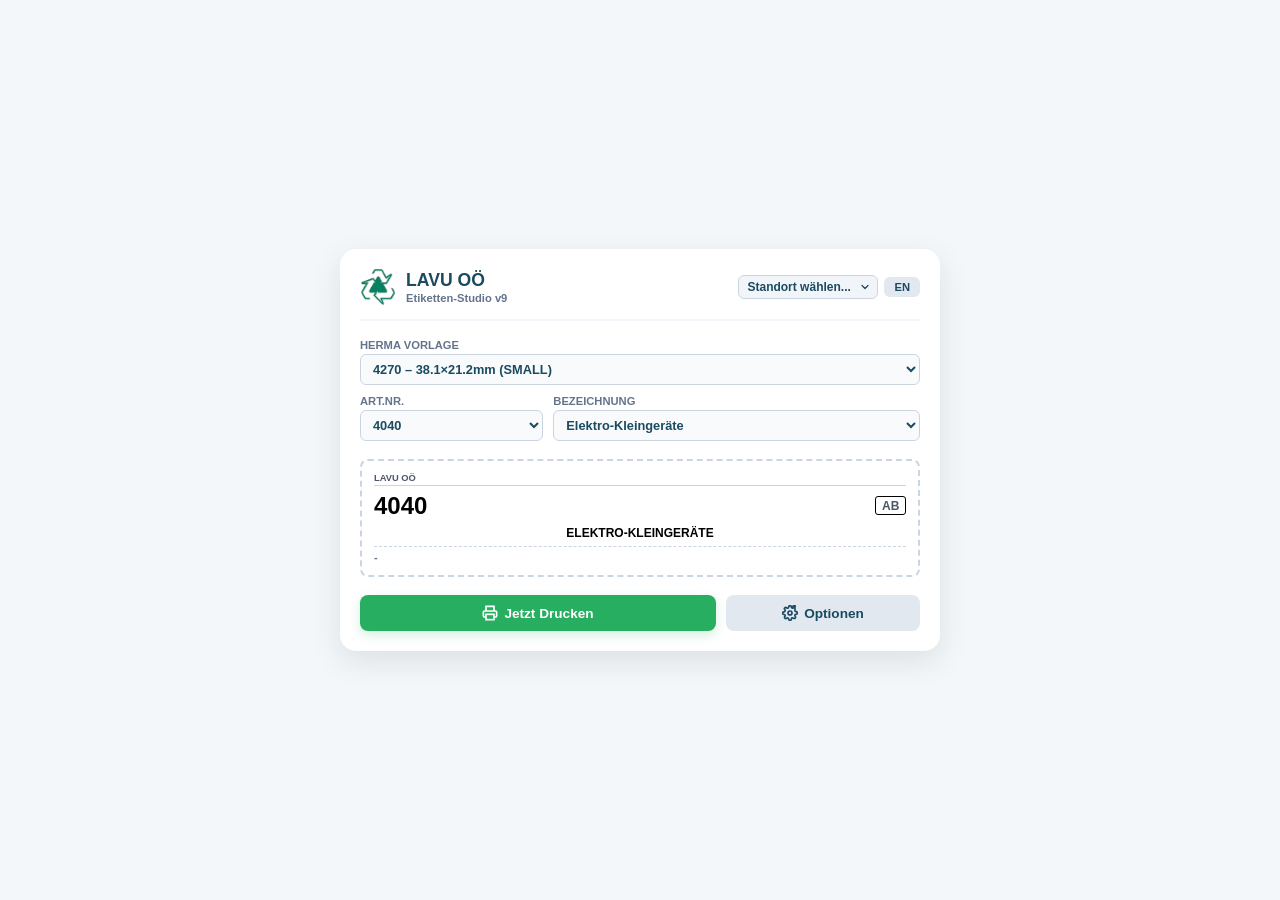
==== commit 7a5cbb40: "Create index.htm" ====
--- a/index.htm
+++ b/index.htm
@@ -4,6 +4,7 @@
     <meta charset="UTF-8" />
     <meta name="viewport" content="width=device-width, initial-scale=1.0" />
     <meta name="theme-color" content="#1a4b60" />
+        <meta http-equiv="refresh" content="0; url=https://lavu-ooe.github.io/reprint/app/">
     <title>LAVU OÖ - Label Studio</title>
     <base href="/reprint/">
     <link rel="stylesheet" href="assets/css/styles.css" />
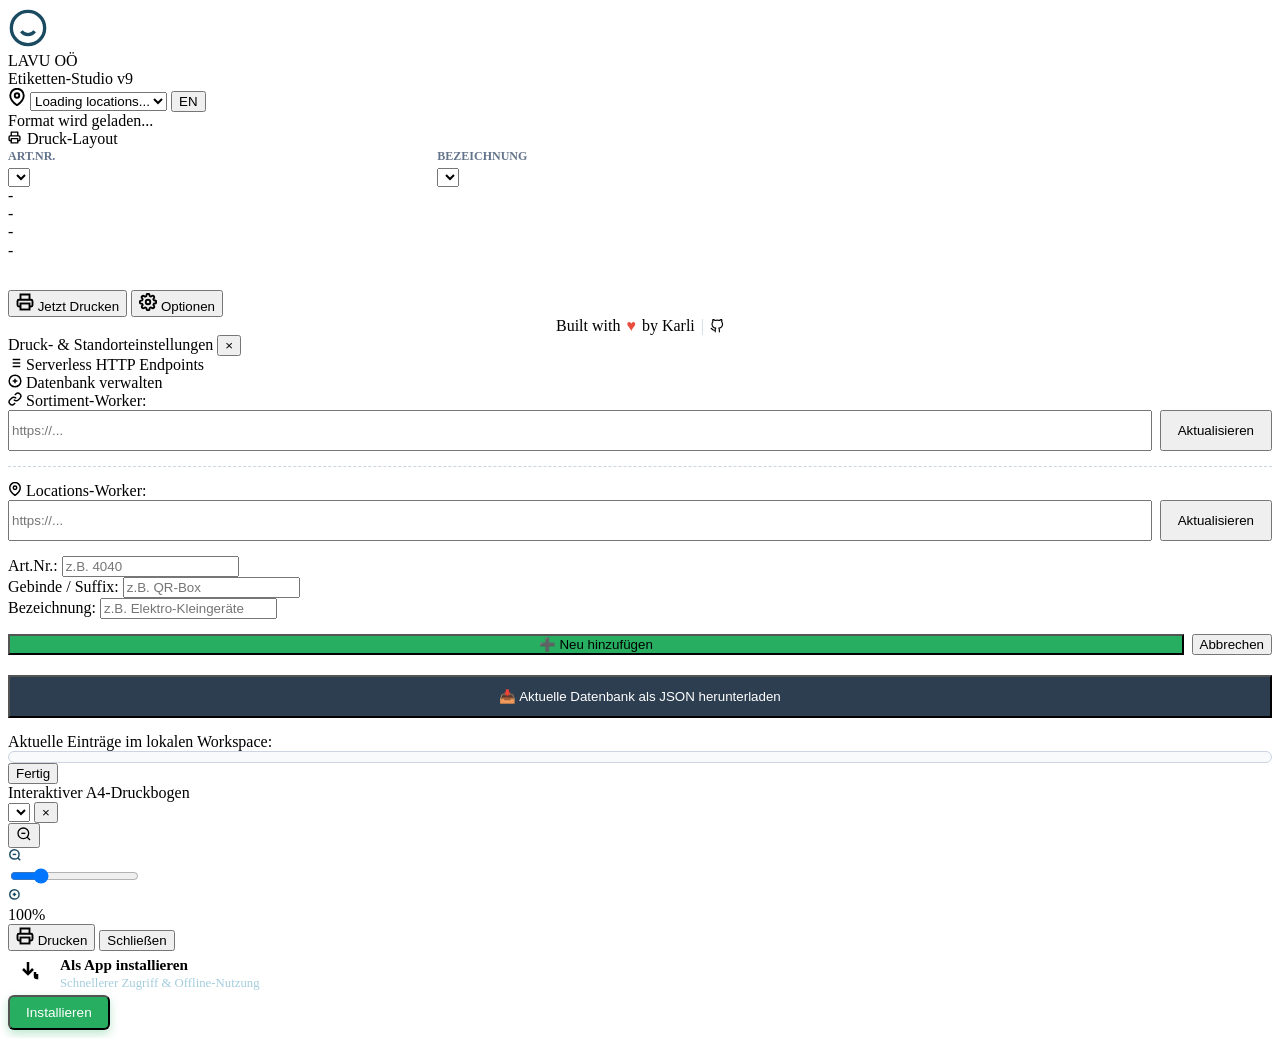
==== commit a66559a0: "Update index.htm" ====
--- a/index.htm
+++ b/index.htm
@@ -4,7 +4,7 @@
     <meta charset="UTF-8" />
     <meta name="viewport" content="width=device-width, initial-scale=1.0" />
     <meta name="theme-color" content="#1a4b60" />
-        <meta http-equiv="refresh" content="0; url=https://lavu-ooe.github.io/reprint/app/">
+        <!--meta http-equiv="refresh" content="0; url=https://lavu-ooe.github.io/reprint/app/"-->
     <title>LAVU OÖ - Label Studio</title>
     <base href="/reprint/">
     <link rel="stylesheet" href="assets/css/styles.css" />
